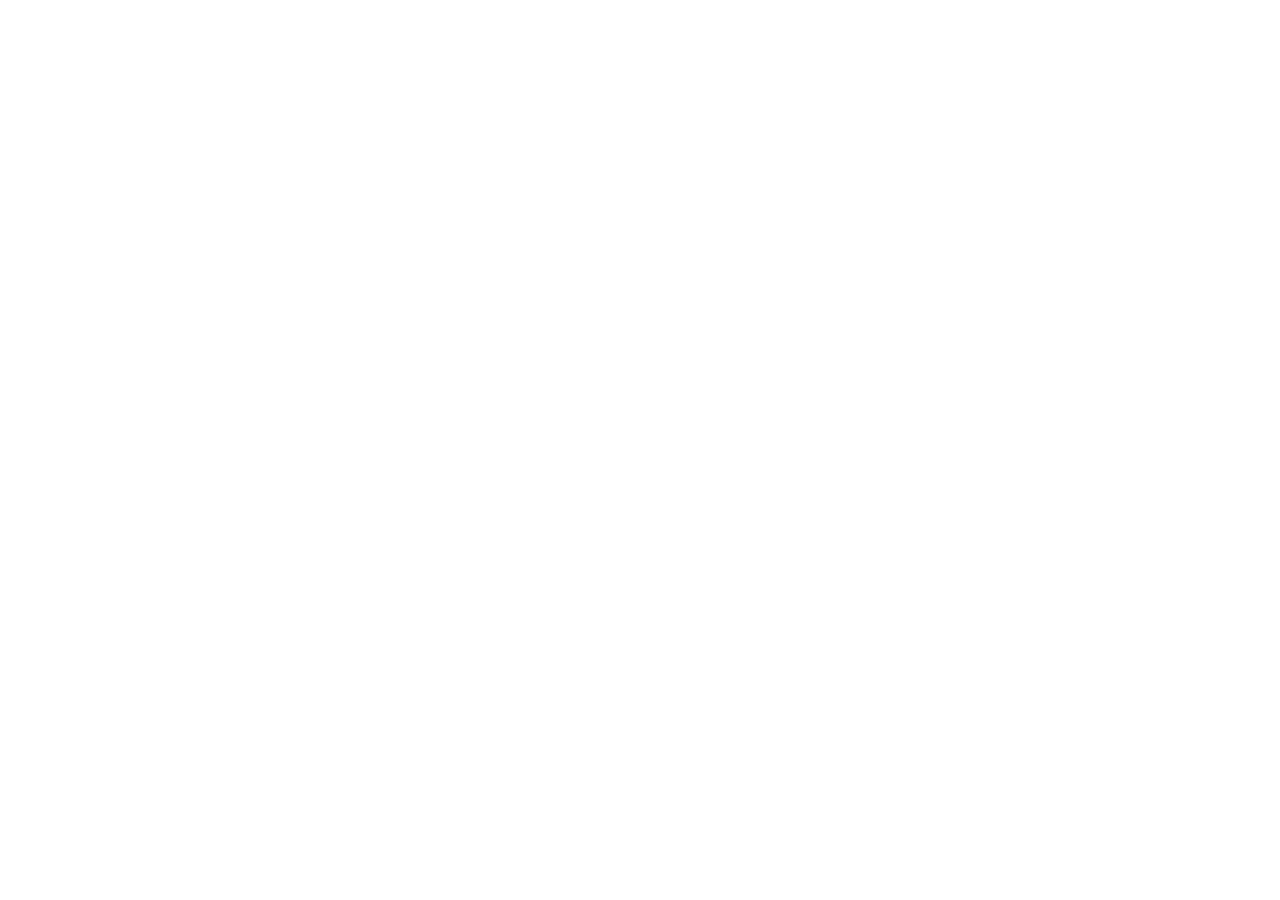
==== portfolio/index.html @ 8dc58816 "adiciona arquivos iniciais do portfólio: HTML, CSS, JS e imagens" ====
<!doctype html>
<html lang="pt-BR">
  <head>
    <meta charset="UTF-8" />
    <meta name="viewport" content="width=device-width, initial-scale=1.0" />
    <title>ArtPress</title>
    <link rel="stylesheet" href="css/style.css" />
  </head>
  <body>
    <script src="js/script.js"></script>
  </body>
</html>
---- portfolio/css/style.css ----
/* estilos do portfolio */
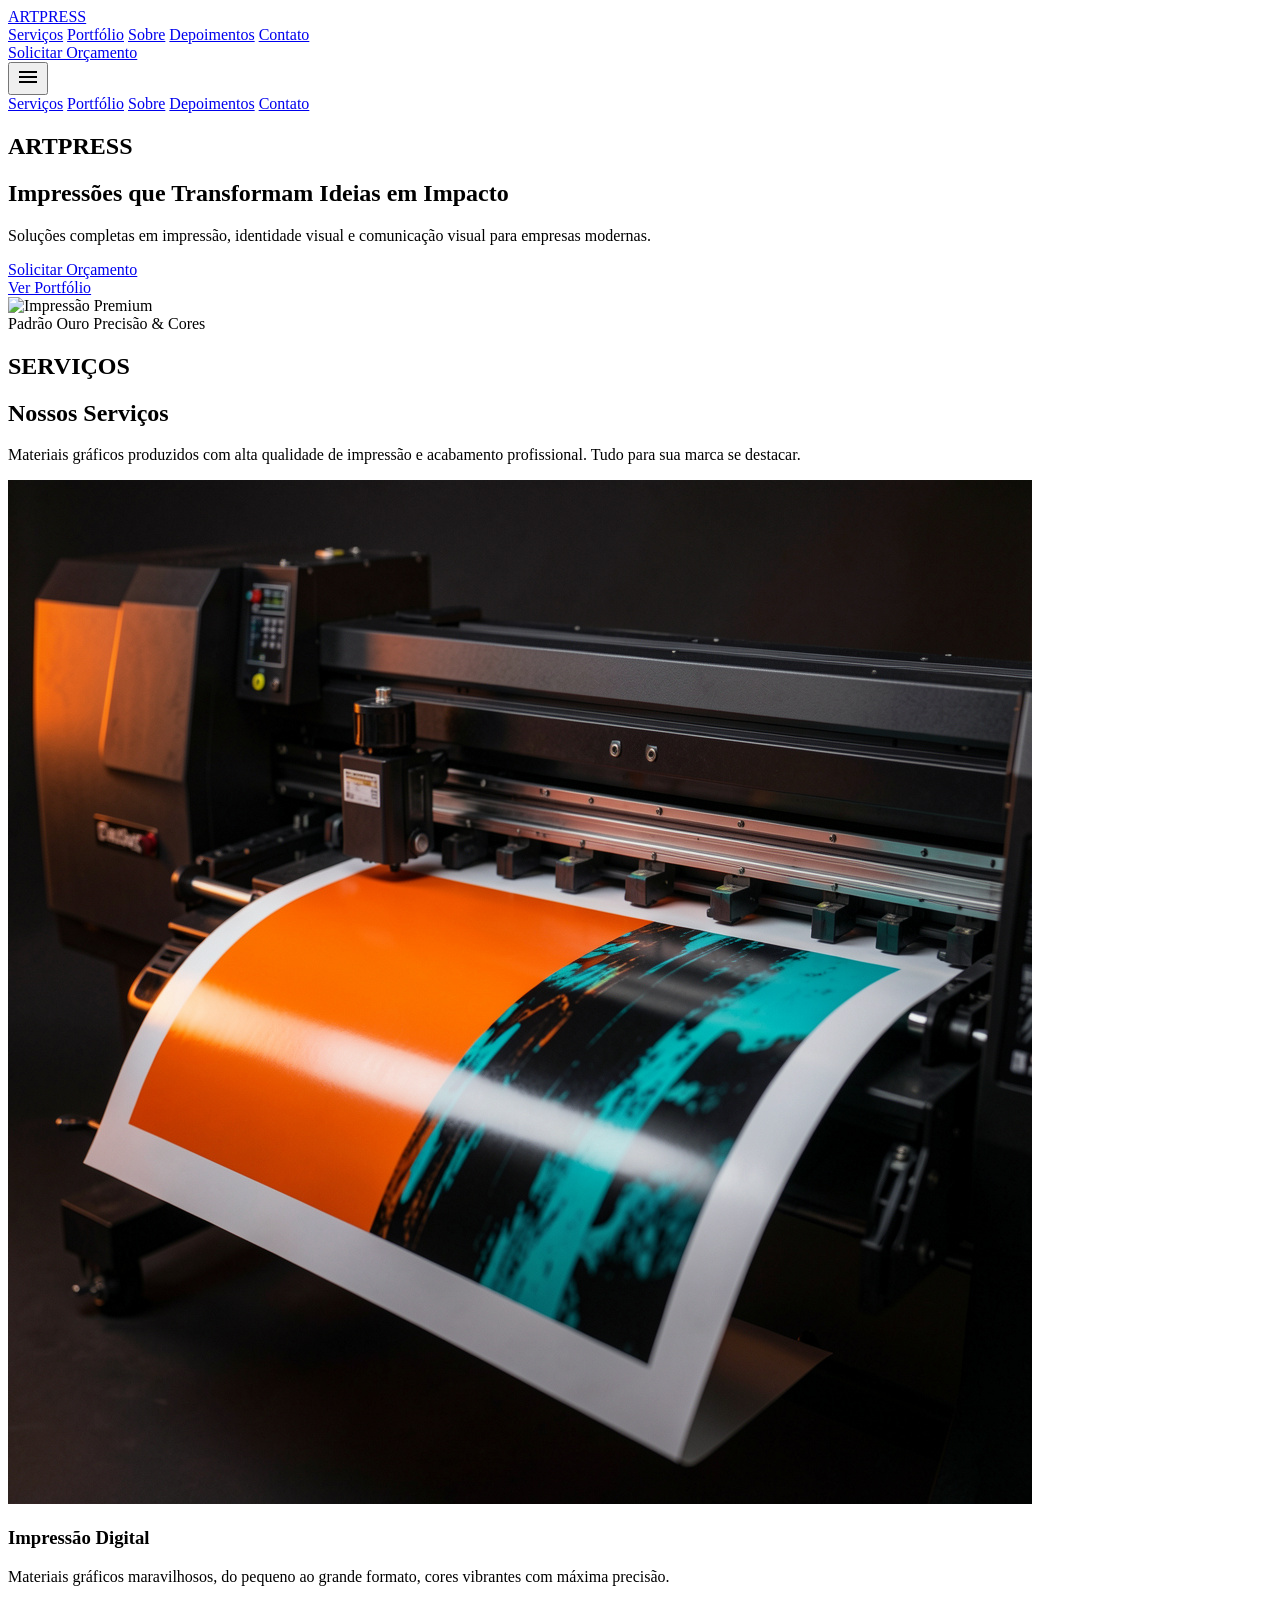
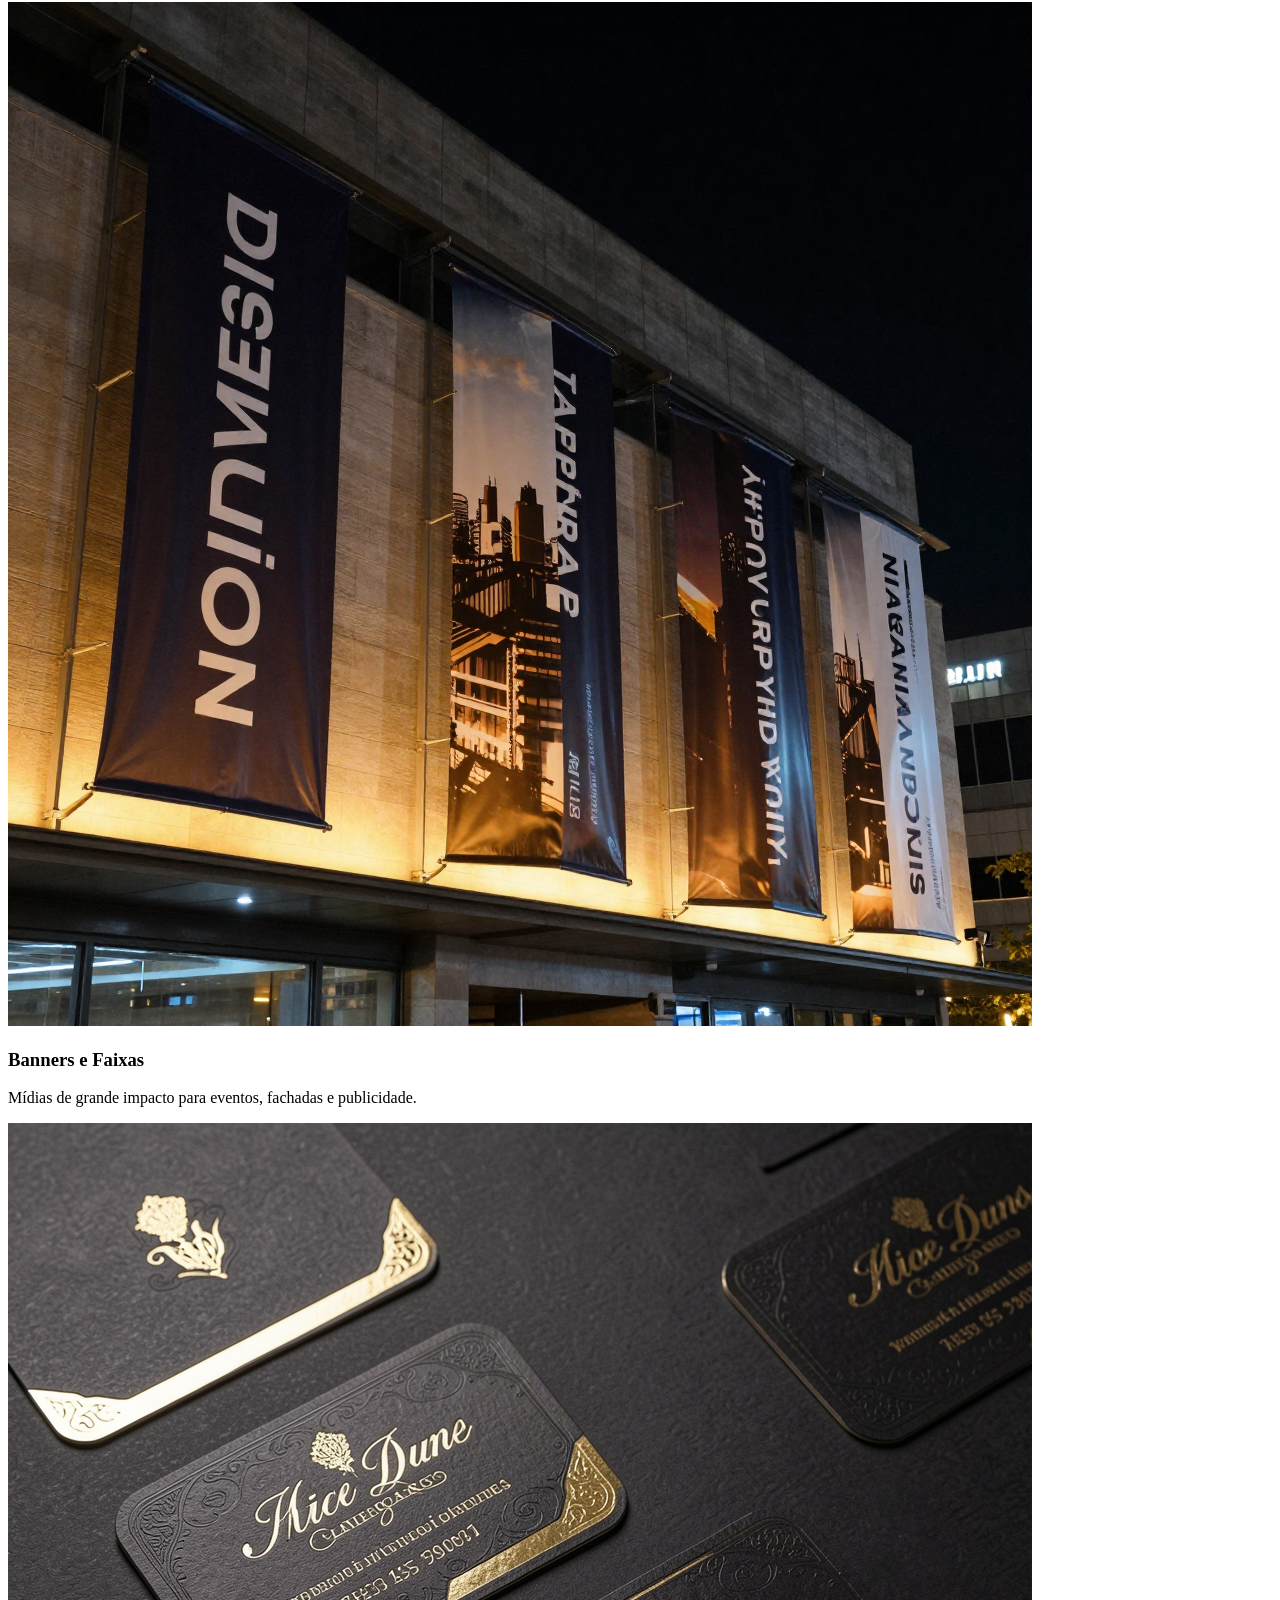
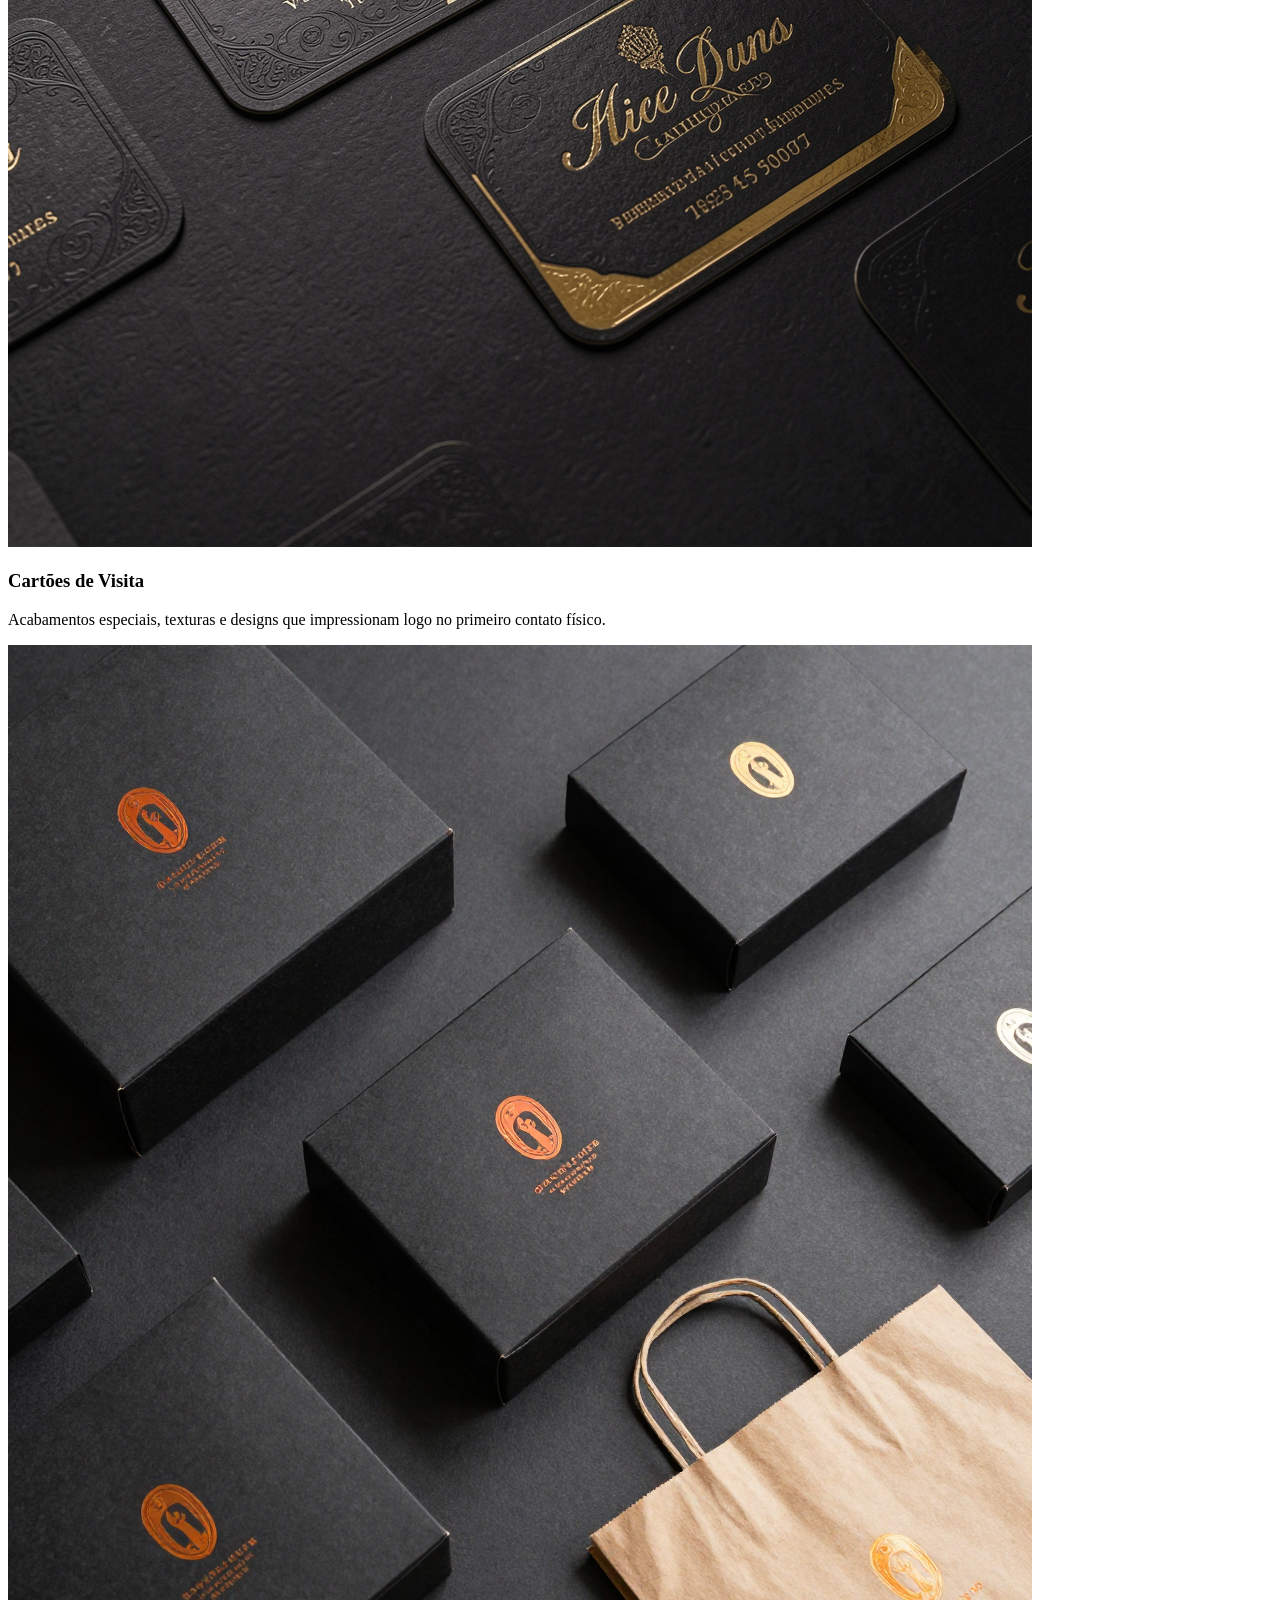
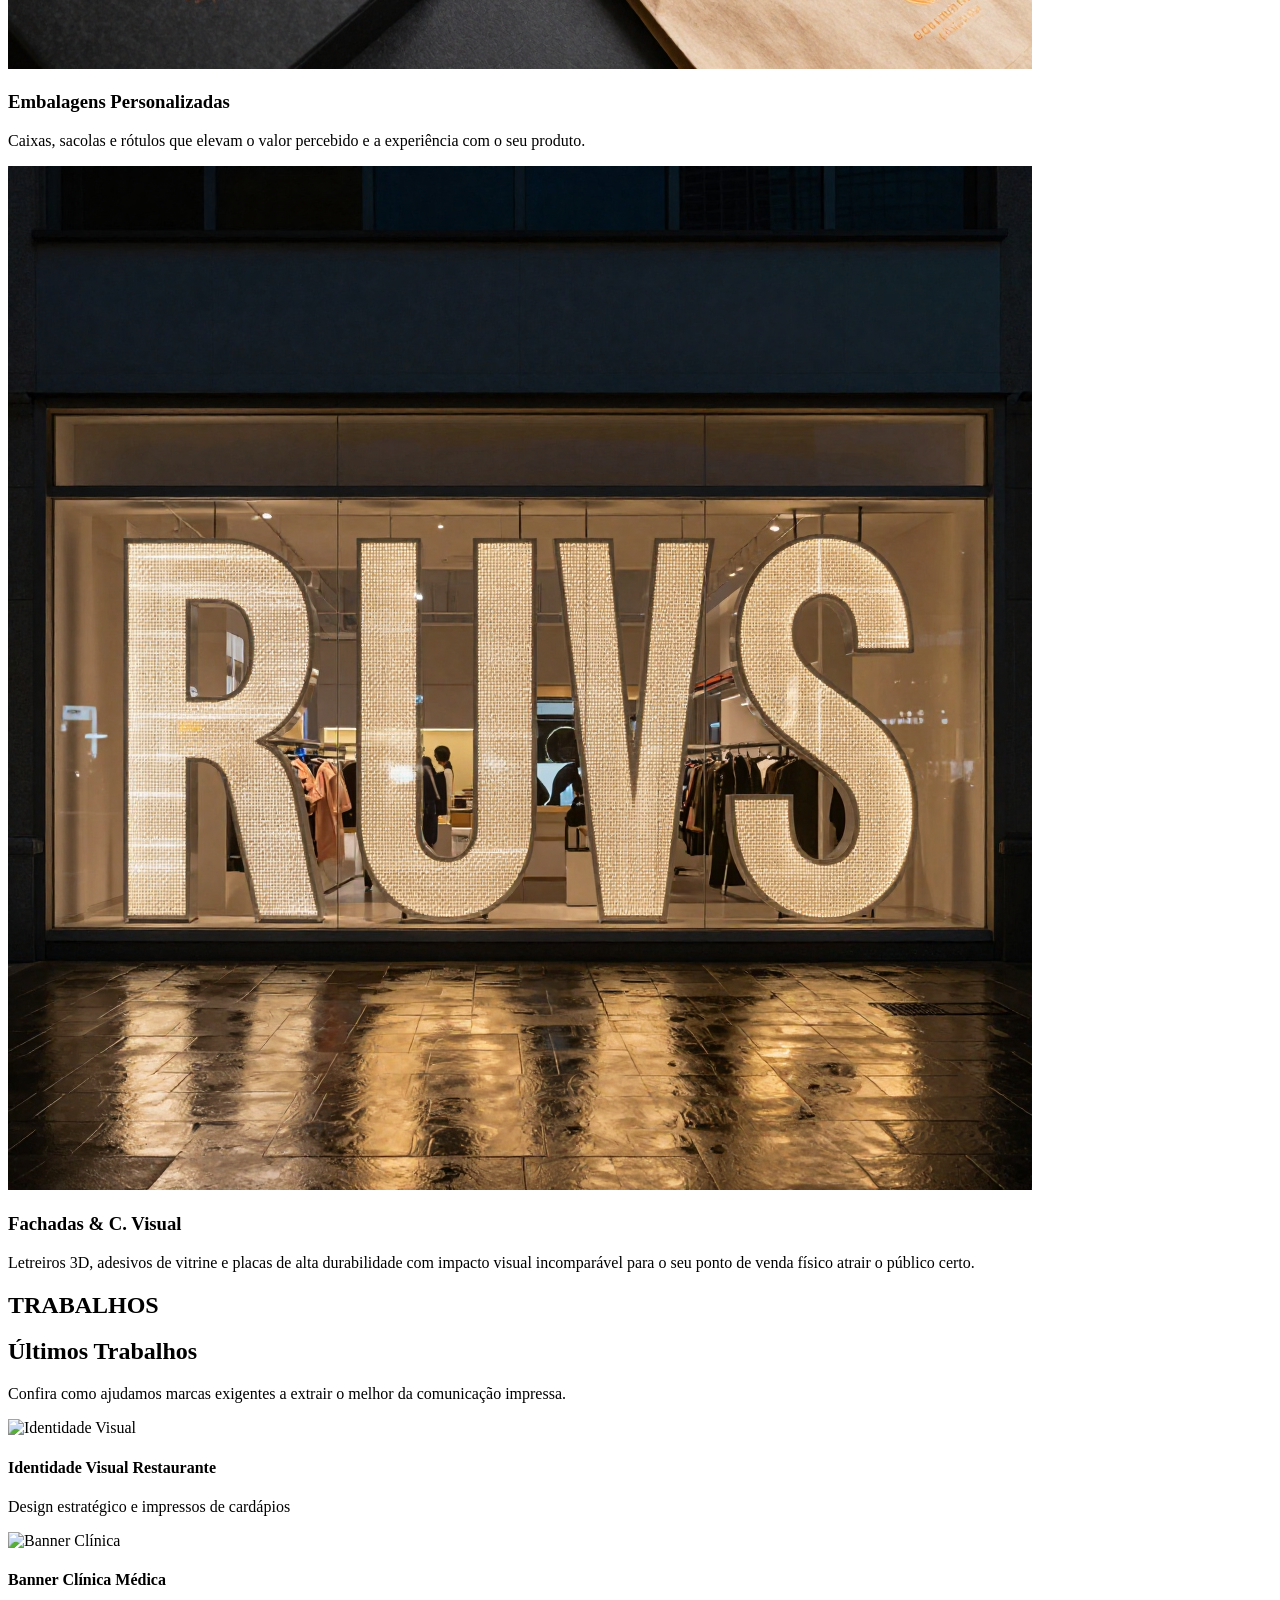
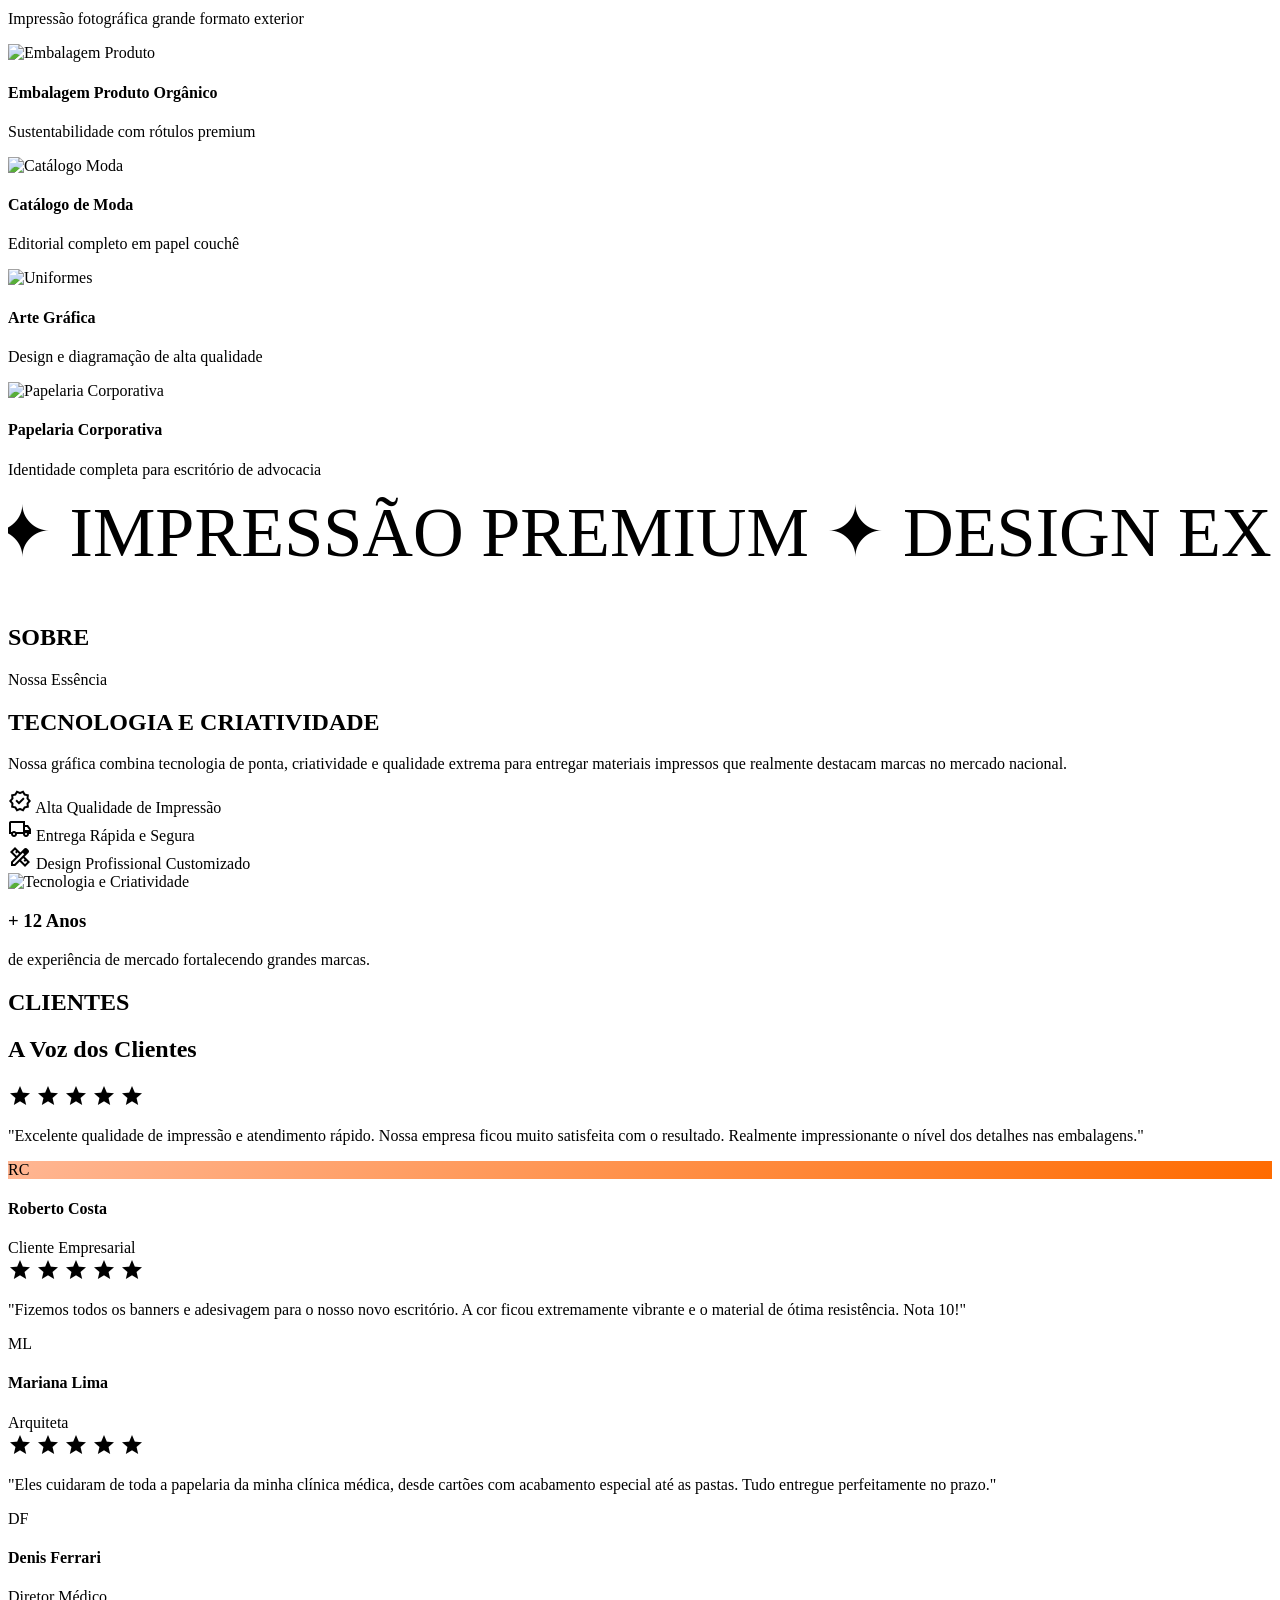
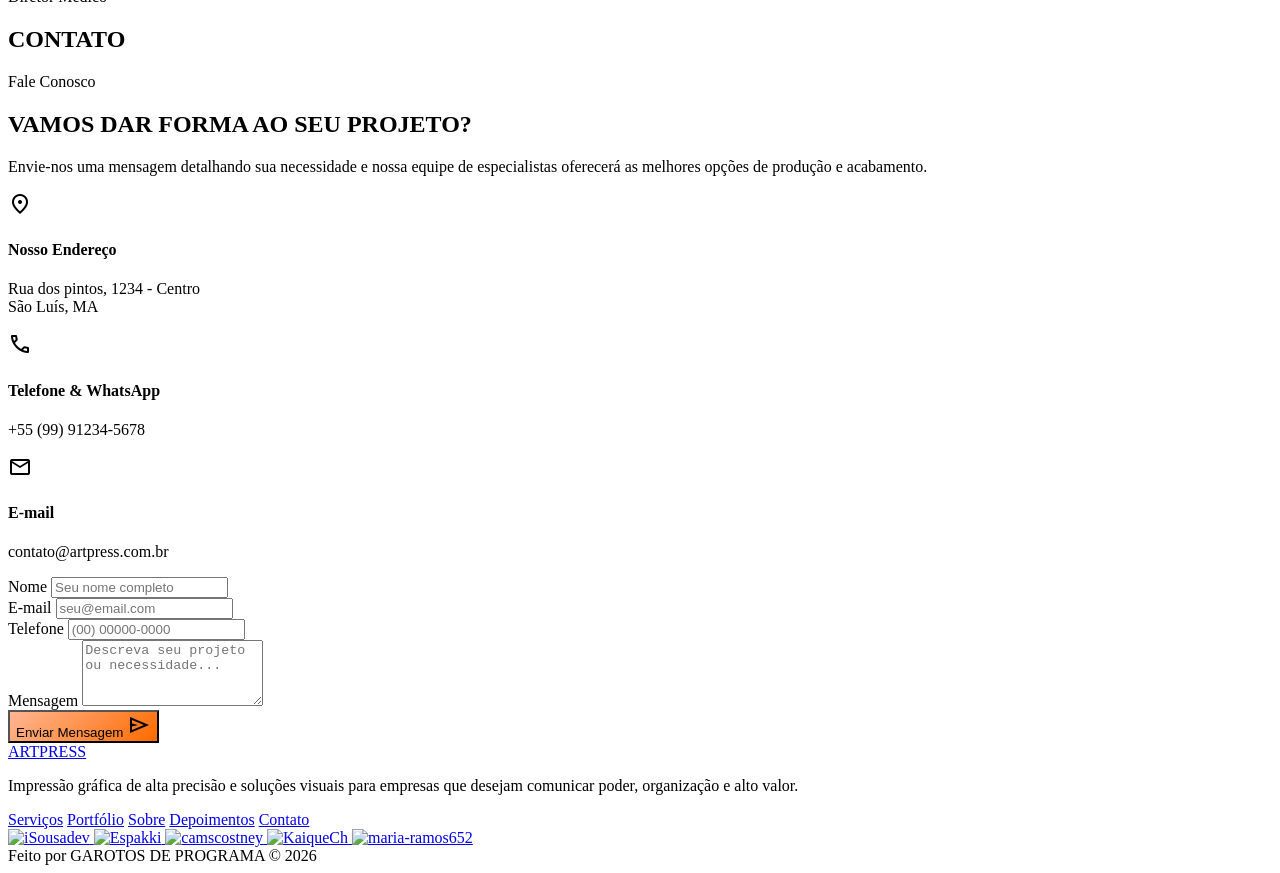
==== commit 2bfee52e: "feat: Add initial portfolio website, agent UI/UX skill, and model page templates, and update README." ====
--- a/portfolio/index.html
+++ b/portfolio/index.html
@@ -1,12 +1,611 @@
-<!doctype html>
-<html lang="pt-BR">
-  <head>
-    <meta charset="UTF-8" />
-    <meta name="viewport" content="width=device-width, initial-scale=1.0" />
-    <title>ArtPress</title>
+<!DOCTYPE html>
+<html class="dark scroll-smooth" lang="pt-br">
+<head>
+    <meta charset="utf-8"/>
+    <meta content="width=device-width, initial-scale=1.0" name="viewport"/>
+    <title>ArtPress – Impressões que Transformam Ideias em Impacto</title>
+    <link rel="icon" type="image/svg+xml" href="images/favicon.svg">    
+    <meta name="description" content="ArtPress – Soluções completas em impressão, identidade visual e comunicação para empresas modernas." />
+    
+    <!-- Tailwind via CDN with Plugins -->
+    <script src="https://cdn.tailwindcss.com?plugins=forms,container-queries"></script>
+    
+    <!-- Fonts -->
+    <link rel="preconnect" href="https://fonts.googleapis.com" />
+    <link rel="preconnect" href="https://fonts.gstatic.com" crossorigin />
+    <link href="https://fonts.googleapis.com/css2?family=Space+Grotesk:wght@300;400;500;600;700&amp;family=Manrope:wght@300;400;500;600;700;800&amp;display=swap" rel="stylesheet"/>
+    <link href="https://fonts.googleapis.com/css2?family=Material+Symbols+Outlined:wght,FILL@100..700,0..1&amp;display=swap" rel="stylesheet"/>
+    
+    <!-- Conf e Estilos -->
+    <script src="js/tailwind-config.js"></script>
     <link rel="stylesheet" href="css/style.css" />
-  </head>
-  <body>
+</head>
+<body class="bg-surface text-on-surface font-body selection:bg-primary-container selection:text-on-primary-container overflow-hidden">
+    
+    <!-- GSAP / MorphSVG Libraries -->
+    <script src="https://cdnjs.cloudflare.com/ajax/libs/gsap/3.12.2/gsap.min.js"></script>
+    <script src="https://cdnjs.cloudflare.com/ajax/libs/gsap/3.12.2/ScrollTrigger.min.js"></script>
+    <script src="https://s3-us-west-2.amazonaws.com/s.cdpn.io/16327/MorphSVGPlugin3.min.js"></script>
+
+    <!-- GSAP Preloader -->
+    <div id="preloader" class="fixed inset-0 z-[999999] bg-[#0e100f] flex items-center justify-center transition-opacity duration-[800ms]">
+        <div class="relative w-full h-full flex flex-col items-center justify-center gap-12">
+            <svg id="svg-stage" xmlns="http://www.w3.org/2000/svg" viewBox="0 0 100 100" fill="none" class="w-[30%] min-w-[150px] max-w-[200px] overflow-visible drop-shadow-[0_0_20px_rgba(255,107,0,0.4)]">
+                <defs>
+                    <linearGradient id="grad" x1="0" y1="0" x2="99" y2="99" gradientUnits="userSpaceOnUse">
+                        <stop offset="0.2" stop-color="rgb(255, 135, 9)" />
+                        <stop offset="0.7" stop-color="rgb(247, 189, 248)" />
+                    </linearGradient>
+                    <path id="speech" d="M20,1 85,1 85,66 51,98 51,66 20,66z"></path>
+                    <path id="lightning" d="M47.1,0.8 73.3,0.8 61.9,37.2 77.1,37.2 30.7,99.4 45.8,51.9 29,51.9z" />
+                    <path id="square" d="M50,1l49,49L50,99L1,50L50,1z" />
+                    <path id="grid" fill-rule="evenodd" clip-rule="evenodd" d="M2 4H34.1774V35.4113H64.8226V4H97V36.1774H65.5887V66.8226H97V99H64.8226V67.5887H34.1774V99H2V66.8226H33.4113V36.1774H2V4Z" fill="url(#paint0_radial_6460_9690)" />
+                    <path id="bulb" d="M51.5 19.5033C56.7965 19.5033 61.6464 21.0945 65.6667 23.895C72.1757 28.3504 76.4512 35.8609 76.4512 44.3898C76.4512 51.8366 72.2395 57.5013 68.4107 62.2749C65.1562 66.2848 62.1569 69.6581 62.0931 73.0315C62.0931 74.6864 60.6254 76.1503 58.9024 76.1503C54.1802 76.1503 49.3941 76.1503 44.6719 76.1503C42.8851 76.1503 41.4812 74.6864 41.4812 73.0315C41.1622 69.0217 36.8228 65.2028 32.8664 60.2382C29.548 56.0374 26.5488 51.0092 26.5488 44.3898C26.5488 37.0702 29.7395 30.4508 34.7808 25.9318C39.2477 21.9219 45.1186 19.5033 51.5 19.5033ZM87.4272 62.2113C88.5758 62.8478 89.0225 64.3753 88.3206 65.5846C87.6186 66.794 86.0871 67.1759 84.9384 66.5394C82.1306 64.8845 79.3228 63.2933 76.515 61.6385C77.4722 60.3018 78.3018 58.8379 79.0038 57.374C81.8116 58.9652 84.6194 60.5564 87.4272 62.2113ZM26.5488 61.6385C23.741 63.2933 20.9332 64.8845 18.1254 66.4757C16.9129 67.1759 15.3814 66.7303 14.7432 65.5846C14.0413 64.3753 14.4242 62.8478 15.6366 62.2113C18.4444 60.5564 21.1884 58.9652 23.9962 57.374C24.6982 58.8379 25.5916 60.3018 26.5488 61.6385ZM21.1884 46.8721C17.9339 46.8721 14.7432 46.8721 11.4887 46.8721C10.1486 46.8721 9 45.7264 9 44.3898C9 43.0531 10.1486 41.9075 11.4887 41.9075C14.7432 41.9075 17.9339 41.9075 21.1884 41.9075C21.1246 42.7349 21.1246 43.5623 21.1246 44.3898C21.1246 45.2172 21.1246 46.0446 21.1884 46.8721ZM23.9962 31.4055C21.1884 29.8143 18.4444 28.2231 15.6366 26.6319C14.4242 25.9318 14.0413 24.4042 14.7432 23.1949C15.3814 21.9856 16.9129 21.6037 18.1254 22.3038C20.9332 23.895 23.741 25.4862 26.5488 27.1411C25.5916 28.4777 24.6982 29.9416 23.9962 31.4055ZM34.2065 19.4396C32.6111 16.6391 30.952 13.8386 29.3566 11.0381C28.6547 9.89239 29.1013 8.36483 30.25 7.6647C31.4625 6.96457 32.994 7.41011 33.6959 8.61942C35.2913 11.3563 36.8866 14.1568 38.5458 16.9574C37.0143 17.6575 35.5466 18.4849 34.2065 19.4396ZM49.0113 14.1568C49.0113 10.9108 49.0113 7.6647 49.0113 4.48228C49.0113 3.14567 50.1599 2 51.5638 2C52.9039 2 53.9887 3.14567 53.9887 4.48228C53.9887 7.6647 53.9887 10.9108 53.9887 14.1568C53.223 14.0932 52.3934 14.0295 51.5638 14.0295C50.6704 14.0295 49.8408 14.0932 49.0113 14.1568ZM64.518 16.9574C64.9647 16.1936 65.4114 15.4934 65.7943 14.7297C66.3048 13.9022 66.8153 13.0748 67.262 12.1837C67.964 10.9744 68.6659 9.76509 69.3679 8.55577C70.0698 7.4101 71.5375 6.96457 72.75 7.6647C73.9625 8.36483 74.3454 9.89239 73.7072 11.0381C72.9414 12.311 72.2395 13.584 71.4737 14.857C71.027 15.6207 70.5803 16.3845 70.1336 17.1483C69.6869 17.9121 69.2402 18.6759 68.8574 19.4396C68.0916 18.9304 67.262 18.4213 66.4962 17.9757C65.8581 17.5938 65.1562 17.2756 64.518 16.9574ZM76.515 27.1411C77.1532 26.7592 77.8551 26.3773 78.4932 25.9954C79.259 25.5499 79.961 25.168 80.7267 24.7224C82.1306 23.895 83.5345 23.1312 84.9384 22.3038C86.0871 21.6037 87.6186 21.9856 88.3206 23.1949C89.0225 24.4042 88.5758 25.9318 87.4272 26.6319C86.0233 27.3957 84.6832 28.2231 83.2793 28.9869C82.5135 29.4324 81.7478 29.878 80.9182 30.3235C80.28 30.7054 79.6419 31.0873 79.0038 31.4692C78.6847 30.7054 77.0255 27.8412 76.515 27.1411ZM81.8116 41.9075C85.0661 41.9075 88.3206 41.9075 91.5113 41.9075C92.9152 41.9075 94 42.9895 94 44.3898C94 45.7264 92.9152 46.8721 91.5113 46.8721C88.3206 46.8721 85.0661 46.8721 81.8116 46.8721C81.8754 46.0446 81.9392 45.2172 81.9392 44.3898C81.9392 43.5623 81.8754 42.7349 81.8116 41.9075ZM51.7553 99C54.6269 99 57.1156 96.9633 58.9024 93.7172C54.1802 93.7172 49.3941 93.7172 44.6719 93.7172C46.3949 96.9633 48.9475 99 51.7553 99ZM44.6719 85.7612C49.3941 85.7612 54.1802 85.7612 58.9024 85.7612C60.6892 85.7612 62.0931 87.1614 62.0931 88.8799C62.0931 90.6621 60.6892 91.9987 58.9024 91.9987C54.1802 91.9987 49.3941 91.9987 44.6719 91.9987C42.8851 91.9987 41.4812 90.6621 41.4812 88.8799C41.4812 87.1614 42.8851 85.7612 44.6719 85.7612ZM44.6719 77.8051C49.3941 77.8051 54.1802 77.8051 58.9024 77.8051C60.6892 77.8051 62.0931 79.2054 62.0931 80.9239C62.0931 82.6424 60.6892 84.0426 58.9024 84.0426C54.1802 84.0426 49.3941 84.0426 44.6719 84.0426C42.8851 84.0426 41.4812 82.6424 41.4812 80.9239C41.4812 79.2054 42.8851 77.8051 44.6719 77.8051Z" fill="black" />
+                    <path id="rocket" d="M53.2635 68.6401C59.776 64.496 66.1405 59.7599 71.3949 54.5058C89.3043 36.5975 91.3025 20.8353 89.4523 15.2112C92.1166 12.5471 94.7808 9.8831 97.445 7.21906C98.185 6.47904 98.185 5.29502 97.445 4.55501C96.7049 3.815 95.5208 3.815 94.7807 4.55501C92.1165 7.21905 89.4523 9.8831 86.7881 12.5471C81.1637 10.6971 65.4005 12.6951 47.4911 30.6034C42.2366 35.8575 37.5003 42.2216 33.356 48.7337C27.3615 47.2537 16.9267 47.2537 9.6741 55.3198C1.38545 64.422 6.26983 73.0801 8.11997 71.3041C9.60009 69.7501 12.1163 60.6479 23.0691 67.678C21.293 71.3781 21.367 73.6721 22.5511 74.7821C24.1052 76.3362 25.6593 77.8902 27.2135 79.4442C28.3976 80.6282 30.6177 80.7762 34.392 78.9262C41.3486 89.8784 32.2459 92.3944 30.7657 93.9484C28.9156 95.7245 37.5743 100.609 46.677 92.3204C54.7436 85.0683 54.7436 74.6341 53.2635 68.6401ZM64.5864 37.4115C61.9222 34.7475 61.9222 30.3074 64.5864 27.6434C67.3246 24.9053 71.6909 24.9053 74.3552 27.6434C77.0934 30.3814 77.0934 34.6735 74.3552 37.4115C71.6909 40.0756 67.3246 40.0756 64.5864 37.4115ZM20.1089 77.0762C20.1089 77.0762 12.7083 78.4082 9.97012 92.0244C23.5872 89.3604 24.9193 81.8863 24.9193 81.8863C23.3652 80.2582 21.737 78.7042 20.1089 77.0762Z" fill="black" />
+                    <path id="thumb" d="M94 44.0172C94 38.5158 89.5107 34.0458 83.9853 34.0458C83.9853 34.0458 83.2256 34.0458 82.0514 34.0458C76.5261 34.0458 60.917 33.6332 60.986 29.3009C60.986 27.9943 61.0551 26.5501 61.1932 24.9685C61.4004 23.1117 61.7458 21.255 61.8839 19.6733C62.8508 8.25788 58.845 2 55.3916 2C54.5628 2 48.2777 2.41261 48.6921 5.78223C48.8303 7.3639 49.5209 15.341 47.4489 22.149C44.1337 28.2006 33.9809 39.2722 27.834 44.2923C27.6958 43.8109 27.4886 43.2607 27.3505 42.7794C26.9361 41.3352 26.5217 39.8911 26.1073 38.447C24.5878 38.8596 23.1374 39.2722 21.687 39.7536C15.8854 41.404 10.1528 43.1232 4.35121 44.8424C2.90081 45.255 1.4504 45.6676 0 46.0802C0.414401 47.5931 0.828805 49.0372 1.24321 50.4814C5.52535 64.8539 9.73843 79.2263 14.0206 93.6676C14.435 95.1117 14.9184 96.5559 15.3328 98C16.7832 97.5874 18.2336 97.1748 19.7531 96.7622C25.4857 95.043 31.2873 93.3238 37.0198 91.6733C38.5393 91.192 39.9897 90.7794 41.4401 90.3668C41.0257 88.9226 40.6113 87.4097 40.1278 85.9656C39.1609 82.6648 38.194 79.3639 37.227 76.063C38.8156 75.6504 41.3711 75.3066 45.2388 75.3066C47.1036 75.3066 49.2447 75.3754 51.662 75.5817C58.9831 76.2693 65.8898 76.7507 69.7575 77.2321C70.6554 77.3696 71.6914 77.4384 72.7274 77.4384C76.1808 77.4384 79.9794 76.6132 81.0154 73.7249C81.3608 72.8997 81.4989 72.1433 81.637 71.3868C84.745 70.2178 87.1624 67.3983 87.3005 63.8911C87.3696 63.2034 87.3005 62.5845 87.2315 61.9656C89.5797 60.5903 91.2373 58.1146 91.3755 55.2264C91.4445 53.851 91.1683 52.5444 90.6848 51.3754C92.6877 49.5186 94 46.9742 94 44.0172ZM18.4409 92.361C14.1587 77.9885 9.94563 63.5473 5.66348 49.1748C11.4651 47.5244 17.1977 45.8052 22.9993 44.086C27.2123 58.4584 31.4945 72.8997 35.7766 87.2722C29.975 88.9226 24.1734 90.6418 18.4409 92.361Z" fill="black" />
+                </defs>
+                <path id="morph" fill="url(#grad)" d="M74.6 50.2h-.2v-.4h.2a24.4 24.4 0 1 0-24.4-24.4v.2h-.4v-.2a24.4 24.4 0 1 0-24.4 24.4h.2v.4h-.2a24.4 24.4 0 1 0 24.4 24.4v-.2h.4v.2a24.4 24.4 0 1 0 24.4-24.4z" />
+            </svg>
+            <div id="preloader-text" class="opacity-0 translate-y-4 font-headline uppercase font-black text-2xl tracking-[0.4em] drop-shadow-md">
+                <span class="text-white">ART</span><span class="bg-clip-text text-transparent bg-gradient-to-r from-[#FF6B00] to-[#FFB693] drop-shadow-[0_0_12px_rgba(255,107,0,0.5)]">PRESS</span>
+            </div>
+        </div>
+    </div>
+
+    <!-- TopNavBar -->
+    <nav class="fixed top-4 md:top-8 left-1/2 -translate-x-1/2 w-[95%] max-w-6xl z-50 pointer-events-none">
+        
+        <!-- Floating Glass Pill -->
+        <div class="pointer-events-auto bg-[#1a1a1a]/70 backdrop-blur-xl border border-white/10 rounded-full shadow-[0_16px_40px_rgba(0,0,0,0.5)] px-6 py-3 md:px-8 md:py-4 flex justify-between items-center transition-all duration-300">
+            <a href="#hero" class="text-2xl md:text-3xl font-black tracking-tighter font-headline uppercase group flex items-center">
+                <span class="text-white drop-shadow-md group-hover:text-gray-200 transition-colors">ART</span><span class="bg-clip-text text-transparent bg-gradient-to-r from-[#FF6B00] to-[#FFB693] drop-shadow-[0_0_12px_rgba(255,107,0,0.5)] group-hover:drop-shadow-[0_0_20px_rgba(255,107,0,0.8)] transition-all">PRESS</span>
+            </a>
+            
+            <div class="hidden md:flex items-center gap-10 font-headline uppercase tracking-tighter text-sm">
+                <a class="text-[#E2BFB0] hover:text-[#FFB693] transition-colors" href="#services">Serviços</a>
+                <a class="text-[#E2BFB0] hover:text-[#FFB693] transition-colors" href="#portfolio">Portfólio</a>
+                <a class="text-[#E2BFB0] hover:text-[#FFB693] transition-colors" href="#about">Sobre</a>
+                <a class="text-[#E2BFB0] hover:text-[#FFB693] transition-colors" href="#testimonials">Depoimentos</a>
+                <a class="text-[#E2BFB0] hover:text-[#FFB693] transition-colors" href="#contact">Contato</a>
+            </div>
+            
+            <div class="flex items-center gap-4">
+                <a href="#contact" class="hidden sm:inline-flex relative items-center justify-center px-6 py-2.5 rounded-full font-headline font-bold uppercase tracking-widest text-[#131313] bg-gradient-to-r from-[#FF6B00] to-[#FFB693] shadow-[0_0_15px_rgba(255,107,0,0.3)] hover:shadow-[0_0_25px_rgba(255,107,0,0.6)] hover:scale-105 active:scale-95 transition-all duration-300 overflow-hidden group">
+                    <span class="relative z-10 text-xs text-[#131313] font-black">Solicitar Orçamento</span>
+                    <div class="absolute inset-0 bg-gradient-to-r from-transparent via-white/40 to-transparent -translate-x-full group-hover:translate-x-full transition-transform duration-[800ms] shadow-sm"></div>
+                </a>
+                <button id="mobile-menu-btn" class="md:hidden text-primary p-2 bg-white/5 rounded-full border border-white/10 hover:bg-white/10 transition-colors" aria-label="Menu">
+                    <span class="material-symbols-outlined block">menu</span>
+                </button>
+            </div>
+        </div>
+        
+        <!-- Mobile Menu (Floating Bubble) -->
+        <div id="mobile-menu" class="hidden md:hidden pointer-events-auto mt-4 px-4 mx-auto max-w-sm bg-[#1a1a1a]/95 backdrop-blur-3xl border border-white/10 rounded-3xl p-6 flex flex-col gap-5 font-headline uppercase tracking-tight shadow-2xl origin-top text-center">
+            <a class="text-[#E2BFB0] hover:text-[#FFB693] border-b border-white/5 pb-3 block w-full" href="#services">Serviços</a>
+            <a class="text-[#E2BFB0] hover:text-[#FFB693] border-b border-white/5 pb-3 block w-full" href="#portfolio">Portfólio</a>
+            <a class="text-[#E2BFB0] hover:text-[#FFB693] border-b border-white/5 pb-3 block w-full" href="#about">Sobre</a>
+            <a class="text-[#E2BFB0] hover:text-[#FFB693] border-b border-white/5 pb-3 block w-full" href="#testimonials">Depoimentos</a>
+            <a class="text-[#FFB693] font-bold block w-full pt-1" href="#contact">Contato</a>
+        </div>
+        
+    </nav>
+
+    <main>
+        <!-- Hero Section -->
+        <section id="hero" class="relative min-h-screen flex items-center pt-24 overflow-hidden bg-surface">
+            <!-- Hero Branding: Massive Solid Centered -->
+            <div class="absolute inset-0 flex items-center justify-center overflow-hidden pointer-events-none select-none z-0 skew-y-[-6deg]">
+                <h2 class="font-headline font-black text-[35vw] leading-none uppercase tracking-tighter text-white opacity-[0.15] whitespace-nowrap">
+                    ARTPRESS
+                </h2>
+            </div>
+            
+            <div class="container mx-auto px-8 relative z-10 grid md:grid-cols-12 gap-12 items-center max-w-7xl">
+                <div class="md:col-span-8 lg:col-span-7">
+                    <!-- <div class="inline-flex items-center gap-3 px-3 py-1 bg-surface-container-high rounded-md mb-8 border border-outline-variant/20">
+                        <span class="w-2 h-2 rounded-full bg-secondary-container shadow-[0_0_8px_#FDD400]"></span>
+                        <span class="text-xs font-label uppercase tracking-widest text-on-surface-variant">Gráfica & Identidade Visual</span>
+                    </div> -->
+                    
+                    <h1 class="font-headline text-4xl md:text-5xl lg:text-6xl font-bold tracking-tight text-on-surface leading-tight mb-6 max-w-4xl">
+                        Impressões que <span class="text-primary-container">Transformam</span> Ideias em Impacto
+                    </h1>
+                    
+                    <p class="font-body text-xl md:text-2xl text-on-surface-variant max-w-2xl mb-12 leading-relaxed">
+                        Soluções completas em impressão, identidade visual e comunicação visual para empresas modernas.
+                    </p>
+                    
+                    <div class="flex flex-col sm:flex-row gap-6">
+                        <a href="#contact" class="relative inline-flex items-center justify-center gap-3 px-10 py-5 rounded-xl font-headline font-black uppercase tracking-widest text-[#131313] bg-gradient-to-r from-[#FF6B00] via-[#FF8C33] to-[#FFB693] shadow-[0_0_30px_rgba(255,107,0,0.4)] hover:shadow-[0_0_60px_rgba(255,107,0,0.7)] transition-all duration-300 hover:-translate-y-1 hover:scale-105 active:scale-95 overflow-hidden group">
+                            <span class="relative z-10">Solicitar Orçamento</span>
+                            <!-- Shine sweep effect -->
+                            <div class="absolute inset-0 bg-gradient-to-r from-transparent via-white/50 to-transparent -translate-x-full group-hover:translate-x-full transition-transform duration-1000 ease-in-out"></div>
+                        </a>
+                        <a href="#portfolio" class="inline-block text-center px-10 py-5 rounded-md font-headline font-bold uppercase tracking-widest text-secondary border border-secondary/20 hover:bg-secondary/5 transition-colors">
+                            Ver Portfólio
+                        </a>
+                    </div>
+                </div>
+                
+                <div class="md:col-span-4 lg:col-span-5 relative">
+                    <div class="aspect-[4/5] bg-surface-container rounded-lg overflow-hidden relative shadow-2xl group">
+                        <img src="images/foto 7.png" alt="Impressão Premium" class="w-full h-full object-cover group-hover:scale-105 transition-transform duration-700" loading="eager">
+                        <div class="absolute inset-0 bg-gradient-to-t from-surface via-transparent to-transparent"></div>
+                        <div class="absolute bottom-6 left-6 right-6 p-6 bg-surface/80 glass-nav rounded-md">
+                            <div class="flex items-center justify-between mb-4">
+                                <span class="text-primary-container font-headline text-sm font-bold tracking-widest uppercase">Padrão Ouro</span>
+                                <span class="text-on-surface-variant text-xs">Precisão & Cores</span>
+                            </div>
+                            <div class="h-3 w-full bg-surface-container-highest rounded-full overflow-hidden">
+                                <div class="h-full ink-gradient w-full shadow-[0_0_15px_rgba(255,107,0,0.5)]"></div>
+                            </div>
+                        </div>
+                    </div>
+                </div>
+            </div>
+        </section>
+
+        <!-- Services Section -->
+        <section id="services" class="relative py-24 bg-surface-container-low overflow-hidden">
+            <!-- Services Branding: Bottom-Right Outline Orange -->
+            <div class="absolute inset-x-0 bottom-0 flex justify-end overflow-hidden pointer-events-none select-none z-0 skew-y-[6deg]">
+                <h2 class="font-headline font-black text-[25vw] leading-none uppercase tracking-tighter text-transparent [-webkit-text-stroke:2px_rgba(255,107,0,0.15)] drop-shadow-[0_0_40px_rgba(255,107,0,0.1)] whitespace-nowrap">
+                    SERVIÇOS
+                </h2>
+            </div>
+            
+            <div class="container mx-auto px-8 max-w-7xl relative z-10">
+                <div class="mb-16 flex flex-col items-center text-center">
+                    <div>
+                        <h2 class="font-headline text-4xl md:text-5xl font-bold tracking-tighter text-on-surface mb-4">Nossos <span class="text-primary-container">Serviços</span></h2>
+                        <div class="h-1 w-24 ink-gradient mx-auto mb-4"></div>
+                    </div>
+                    <p class="text-on-surface-variant max-w-2xl font-body">
+                        Materiais gráficos produzidos com alta qualidade de impressão e acabamento profissional. Tudo para sua marca se destacar.
+                    </p>
+                </div>
+                
+                <div class="grid grid-cols-1 md:grid-cols-12 gap-6">
+                    <!-- S1: Impressão Digital -->
+                    <div class="md:col-span-8 relative rounded-xl overflow-hidden min-h-[320px] border border-outline-variant/20 hover:border-primary-container/50 transition-colors group shadow-2xl">
+                        <div class="absolute inset-0 z-0">
+                            <img src="img/Impressão Digital.png" alt="Impressão Digital" class="w-full h-full object-cover group-hover:scale-110 transition-transform duration-700">
+                            <div class="absolute inset-0 bg-gradient-to-t from-[#131313] via-[#131313]/70 to-[#131313]/20"></div>
+                        </div>
+                        <div class="relative z-10 p-8 h-full flex flex-col items-center justify-center text-center">
+                            <h3 class="font-headline text-3xl font-bold mb-3 text-white">Impressão Digital</h3>
+                            <p class="text-white/80 max-w-md font-body px-4">Materiais gráficos maravilhosos, do pequeno ao grande formato, cores vibrantes com máxima precisão.</p>
+                        </div>
+                    </div>
+
+                    <!-- S2: Banners e Faixas -->
+                    <div class="md:col-span-4 relative rounded-xl overflow-hidden min-h-[320px] border border-outline-variant/20 hover:border-secondary-container/50 transition-colors group shadow-2xl">
+                        <div class="absolute inset-0 z-0">
+                            <img src="img/Banners e Faixas.png" alt="Banners e Faixas" class="w-full h-full object-cover group-hover:scale-110 transition-transform duration-700">
+                            <div class="absolute inset-0 bg-gradient-to-t from-[#131313] via-[#131313]/70 to-[#131313]/20"></div>
+                        </div>
+                        <div class="relative z-10 p-8 h-full flex flex-col items-center justify-center text-center">
+                            <h3 class="font-headline text-2xl font-bold mb-3 text-white">Banners e Faixas</h3>
+                            <p class="text-white/80 font-body px-4">Mídias de grande impacto para eventos, fachadas e publicidade.</p>
+                        </div>
+                    </div>
+
+                    <!-- S3: Cartões de Visita -->
+                    <div class="md:col-span-6 relative rounded-xl overflow-hidden min-h-[320px] border border-outline-variant/20 hover:border-tertiary/50 transition-colors group shadow-2xl">
+                        <div class="absolute inset-0 z-0">
+                            <img src="img/Cartões de Visita.png" alt="Cartões de Visita" class="w-full h-full object-cover group-hover:scale-110 transition-transform duration-700">
+                            <div class="absolute inset-0 bg-gradient-to-t from-[#131313] via-[#131313]/70 to-[#131313]/20"></div>
+                        </div>
+                        <div class="relative z-10 p-8 h-full flex flex-col items-center justify-center text-center">
+                            <div class="mt-8">
+                                <h3 class="font-headline text-2xl font-bold mb-3 text-white">Cartões de Visita</h3>
+                                <p class="text-white/80 font-body px-4">Acabamentos especiais, texturas e designs que impressionam logo no primeiro contato físico.</p>
+                            </div>
+                        </div>
+                    </div>
+
+                    <!-- S4: Embalagens Personalizadas -->
+                    <div class="md:col-span-6 relative rounded-xl overflow-hidden min-h-[320px] border border-outline-variant/20 hover:border-primary-container/50 transition-colors group shadow-2xl">
+                        <div class="absolute inset-0 z-0">
+                            <img src="img/Embalagens Personalizadas.png" alt="Embalagens Personalizadas" class="w-full h-full object-cover group-hover:scale-110 transition-transform duration-700">
+                            <div class="absolute inset-0 bg-gradient-to-t from-[#131313] via-[#131313]/70 to-[#131313]/20"></div>
+                        </div>
+                        <div class="relative z-10 p-8 h-full flex flex-col items-center justify-center text-center">
+                            <div class="mt-8">
+                                <h3 class="font-headline text-2xl font-bold mb-3 text-white">Embalagens Personalizadas</h3>
+                                <p class="text-white/80 font-body px-4">Caixas, sacolas e rótulos que elevam o valor percebido e a experiência com o seu produto.</p>
+                            </div>
+                        </div>
+                    </div>
+
+                    <!-- S5: Fachadas e C. Visual (formerly S7, now spans 12 cols) -->
+                    <div class="md:col-span-12 relative rounded-xl overflow-hidden min-h-[380px] border border-outline-variant/20 hover:border-primary/50 transition-colors group shadow-2xl">
+                        <div class="absolute inset-0 z-0">
+                            <img src="img/Fachadas & C. Visual.png" alt="Fachadas & C. Visual" class="w-full h-full object-cover group-hover:scale-110 transition-transform duration-700">
+                            <div class="absolute inset-0 bg-gradient-to-r from-[#131313] via-[#131313]/80 to-transparent"></div>
+                            <div class="absolute inset-0 bg-gradient-to-t from-[#131313] via-[#131313]/30 to-transparent md:hidden"></div>
+                        </div>
+                        <div class="relative z-10 p-8 md:p-12 h-full flex flex-col justify-between md:w-2/3">
+                            <div class="flex justify-end items-start w-full">
+                                <span class="font-headline text-6xl font-black text-white/10 group-hover:text-primary/20 transition-colors absolute right-8 top-8 hidden md:block"></span>
+                            </div>
+                            <div class="mt-8">
+                                <h3 class="font-headline text-4xl font-bold mb-4 text-white">Fachadas & C. Visual</h3>
+                                <p class="text-white/80 text-lg font-body max-w-xl">Letreiros 3D, adesivos de vitrine e placas de alta durabilidade com impacto visual incomparável para o seu ponto de venda físico atrair o público certo.</p>
+                            </div>
+                        </div>
+                    </div>
+                </div>
+            </div>
+        </section>
+
+        <!-- Portfolio Section -->
+        <section id="portfolio" class="relative py-24 bg-surface overflow-hidden">
+            <!-- Portfolio Branding: Top-Center Ghostly White -->
+            <div class="absolute inset-x-0 top-0 flex justify-center overflow-hidden pointer-events-none select-none z-0 skew-y-[-3deg]">
+                <h2 class="font-headline font-black text-[30vw] leading-none uppercase tracking-tighter text-white opacity-[0.08] blur-[4px] whitespace-nowrap">
+                    TRABALHOS
+                </h2>
+            </div>
+            <div class="container mx-auto px-8 max-w-7xl relative z-10">
+                <div class="mb-16 text-center flex flex-col items-center">
+                    <h2 class="font-headline text-4xl md:text-5xl font-bold tracking-tighter text-on-surface mb-4">Últimos <span class="text-primary-container">Trabalhos</span></h2>
+                    <div class="h-1 w-24 ink-gradient mb-4"></div>
+                    <p class="text-on-surface-variant max-w-xl font-body">Confira como ajudamos marcas exigentes a extrair o melhor da comunicação impressa.</p>
+                </div>
+                <!-- 6 Items -->
+                <div class="grid grid-cols-1 sm:grid-cols-2 lg:grid-cols-3 gap-8">
+                    <!-- P1 -->
+                    <div class="group cursor-pointer">
+                        <div class="aspect-[4/3] bg-surface-container rounded-xl overflow-hidden mb-5 border border-outline-variant/10 relative shadow-lg">
+                            <img src="images/foto 1.png" alt="Identidade Visual" class="w-full h-full object-cover group-hover:scale-110 transition-transform duration-700" loading="lazy">
+                            <div class="absolute inset-0 bg-gradient-to-t from-[#131313] via-transparent to-transparent opacity-0 group-hover:opacity-100 transition-opacity"></div>
+                        </div>
+                        <h4 class="font-headline font-bold text-xl mb-1 text-on-surface group-hover:text-primary-container transition-colors">Identidade Visual Restaurante</h4>
+                        <p class="text-on-surface-variant text-sm">Design estratégico e impressos de cardápios</p>
+                    </div>
+                    <!-- P2 -->
+                    <div class="group cursor-pointer">
+                        <div class="aspect-[4/3] bg-surface-container rounded-xl overflow-hidden mb-5 border border-outline-variant/10 relative shadow-lg">
+                            <img src="images/foto 2.png" alt="Banner Clínica" class="w-full h-full object-cover group-hover:scale-110 transition-transform duration-700" loading="lazy">
+                            <div class="absolute inset-0 bg-gradient-to-t from-[#131313] via-transparent to-transparent opacity-0 group-hover:opacity-100 transition-opacity"></div>
+                        </div>
+                        <h4 class="font-headline font-bold text-xl mb-1 text-on-surface group-hover:text-primary-container transition-colors">Banner Clínica Médica</h4>
+                        <p class="text-on-surface-variant text-sm">Impressão fotográfica grande formato exterior</p>
+                    </div>
+                    <!-- P3 -->
+                    <div class="group cursor-pointer">
+                        <div class="aspect-[4/3] bg-surface-container rounded-xl overflow-hidden mb-5 border border-outline-variant/10 relative shadow-lg">
+                            <img src="images/foto 3.png" alt="Embalagem Produto" class="w-full h-full object-cover group-hover:scale-110 transition-transform duration-700" loading="lazy">
+                            <div class="absolute inset-0 bg-gradient-to-t from-[#131313] via-transparent to-transparent opacity-0 group-hover:opacity-100 transition-opacity"></div>
+                        </div>
+                        <h4 class="font-headline font-bold text-xl mb-1 text-on-surface group-hover:text-primary-container transition-colors">Embalagem Produto Orgânico</h4>
+                        <p class="text-on-surface-variant text-sm">Sustentabilidade com rótulos premium</p>
+                    </div>
+                    <!-- P4 -->
+                    <div class="group cursor-pointer">
+                        <div class="aspect-[4/3] bg-surface-container rounded-xl overflow-hidden mb-5 border border-outline-variant/10 relative shadow-lg">
+                            <img src="images/foto 4.png" alt="Catálogo Moda" class="w-full h-full object-cover group-hover:scale-110 transition-transform duration-700" loading="lazy">
+                            <div class="absolute inset-0 bg-gradient-to-t from-[#131313] via-transparent to-transparent opacity-0 group-hover:opacity-100 transition-opacity"></div>
+                        </div>
+                        <h4 class="font-headline font-bold text-xl mb-1 text-on-surface group-hover:text-primary-container transition-colors">Catálogo de Moda</h4>
+                        <p class="text-on-surface-variant text-sm">Editorial completo em papel couchê</p>
+                    </div>
+                    <!-- P5 -->
+                    <div class="group cursor-pointer">
+                        <div class="aspect-[4/3] bg-surface-container rounded-xl overflow-hidden mb-5 border border-outline-variant/10 relative shadow-lg">
+                            <img src="images/foto 5.png" alt="Uniformes" class="w-full h-full object-cover group-hover:scale-110 transition-transform duration-700" loading="lazy">
+                            <div class="absolute inset-0 bg-gradient-to-t from-[#131313] via-transparent to-transparent opacity-0 group-hover:opacity-100 transition-opacity"></div>
+                        </div>
+                        <h4 class="font-headline font-bold text-xl mb-1 text-on-surface group-hover:text-primary-container transition-colors">Arte Gráfica</h4>
+                        <p class="text-on-surface-variant text-sm">Design e diagramação de alta qualidade</p>
+                    </div>
+                    <!-- P6 -->
+                    <div class="group cursor-pointer">
+                        <div class="aspect-[4/3] bg-surface-container rounded-xl overflow-hidden mb-5 border border-outline-variant/10 relative shadow-lg">
+                            <img src="images/foto 6.png" alt="Papelaria Corporativa" class="w-full h-full object-cover group-hover:scale-110 transition-transform duration-700" loading="lazy">
+                            <div class="absolute inset-0 bg-gradient-to-t from-[#131313] via-transparent to-transparent opacity-0 group-hover:opacity-100 transition-opacity"></div>
+                        </div>
+                        <h4 class="font-headline font-bold text-xl mb-1 text-on-surface group-hover:text-primary-container transition-colors">Papelaria Corporativa</h4>
+                        <p class="text-on-surface-variant text-sm">Identidade completa para escritório de advocacia</p>
+                    </div>
+                </div>
+            </div>
+        </section>
+
+        <!-- Straight Marquee Section -->
+        <section id="curved-marquee" class="py-8 bg-surface overflow-hidden relative cursor-grab active:cursor-grabbing border-y border-outline-variant/10" aria-label="Scrolling Text Marquee">
+            <div class="h-24 md:h-32 flex items-center justify-center w-full">
+                <svg class="select-none w-full overflow-visible block aspect-[100/12] font-headline font-black uppercase leading-none" viewBox="0 0 1440 120" style="font-size: 5rem;">
+                    <defs>
+                        <!-- Straight Horizontal Line -->
+                        <path id="curve-path" d="M-200,70 L2500,70" fill="none" stroke="transparent" />
+                    </defs>
+                    <text class="fill-primary-container/20 drop-shadow-md">
+                        <textPath id="curve-text-path" href="#curve-path" startOffset="0px">
+                            <!-- JS will inject text here -->
+                        </textPath>
+                    </text>
+                </svg>
+            </div>
+        </section>
+
+        <!-- About Section styled as CTA Feature -->
+        <section id="about" class="relative py-24 overflow-hidden bg-surface-container-low">
+            <!-- About Branding: Vertical Left Side -->
+            <div class="absolute left-0 top-0 h-full flex items-center overflow-hidden pointer-events-none select-none z-0 rotate-[-9deg] origin-top-left -ml-24">
+                <h2 class="font-headline font-black text-[25vw] leading-none uppercase tracking-tighter text-white opacity-[0.06] whitespace-nowrap uppercase">
+                    SOBRE
+                </h2>
+            </div>
+            <div class="container mx-auto px-8 relative z-10 max-w-7xl">
+                <div class="bg-surface-container-highest rounded-2xl p-10 md:p-20 flex flex-col md:flex-row items-center gap-12 border border-outline-variant/10 shadow-2xl">
+                    <div class="md:w-1/2">
+                        <span class="text-primary-container font-headline font-bold tracking-widest uppercase mb-4 block text-sm">Nossa Essência</span>
+                        <h2 class="font-headline text-4xl md:text-6xl font-bold tracking-tighter mb-6">
+                            TECNOLOGIA E <span class="text-primary-container">CRIATIVIDADE</span>
+                        </h2>
+                        <p class="text-on-surface-variant text-lg lg:text-xl mb-8 leading-relaxed">
+                            Nossa gráfica combina tecnologia de ponta, criatividade e qualidade extrema para entregar materiais impressos que realmente destacam marcas no mercado nacional.
+                        </p>
+                        
+                        <div class="flex flex-col gap-4">
+                            <div class="flex items-center gap-4 text-on-surface">
+                                <span class="material-symbols-outlined text-secondary-container">verified</span>
+                                <span class="font-headline font-bold text-lg">Alta Qualidade de Impressão</span>
+                            </div>
+                            <div class="flex items-center gap-4 text-on-surface">
+                                <span class="material-symbols-outlined text-secondary-container">local_shipping</span>
+                                <span class="font-headline font-bold text-lg">Entrega Rápida e Segura</span>
+                            </div>
+                            <div class="flex items-center gap-4 text-on-surface">
+                                <span class="material-symbols-outlined text-secondary-container">design_services</span>
+                                <span class="font-headline font-bold text-lg">Design Profissional Customizado</span>
+                            </div>
+                        </div>
+                    </div>
+                    
+                    <div class="md:w-1/2 w-full aspect-square md:aspect-auto md:h-[500px] border border-outline-variant/20 rounded-xl overflow-hidden relative group shadow-2xl">
+                        <div class="absolute inset-0 z-0">
+                            <img src="images/foto 5.png" alt="Tecnologia e Criatividade" class="w-full h-full object-cover group-hover:scale-105 transition-transform duration-700">
+                            <div class="absolute inset-0 bg-gradient-to-t from-[#131313] via-[#131313]/60 to-[#131313]/20"></div>
+                        </div>
+                        <div class="w-full h-full flex flex-col items-center justify-end p-8 md:p-12 relative z-10 text-center">
+                            <span class="font-headline font-black text-7xl md:text-9xl text-white/10 absolute top-1/2 -translate-y-[60%]"></span>
+                            <div class="glass-nav bg-[#131313]/50 p-6 rounded-xl w-full border border-white/10 shadow-2xl">
+                                <h3 class="font-headline text-4xl font-bold text-primary-container mb-2">+ 12 Anos</h3>
+                                <p class="text-white/90 font-body">de experiência de mercado fortalecendo grandes marcas.</p>
+                            </div>
+                        </div>
+                    </div>
+                </div>
+            </div>
+        </section>
+
+        <!-- Testimonials -->
+        <section id="testimonials" class="relative py-24 bg-surface overflow-hidden">
+            <!-- Testimonials Branding: Center-Overlap Outline -->
+            <div class="absolute inset-0 flex items-center justify-center overflow-hidden pointer-events-none select-none z-0 skew-y-[8deg]">
+                <h2 class="font-headline font-black text-[35vw] leading-none uppercase tracking-tighter text-transparent [-webkit-text-stroke:1px_rgba(255,255,255,0.12)] whitespace-nowrap">
+                    CLIENTES
+                </h2>
+            </div>
+            <div class="container mx-auto px-8 max-w-7xl relative z-10">
+                <div class="mb-16 flex flex-col items-center text-center">
+                    <div>
+                        <h2 class="font-headline text-4xl md:text-5xl font-bold tracking-tighter text-on-surface mb-4">A Voz dos <span class="text-primary-container">Clientes</span></h2>
+                        <div class="h-1 w-24 ink-gradient mx-auto"></div>
+                    </div>
+                </div>
+                
+                <div class="grid grid-cols-1 md:grid-cols-3 gap-6">
+                    <!-- T1 -->
+                    <div class="bg-surface-container border border-outline-variant/10 rounded-xl p-8 hover:border-primary/40 transition-colors flex flex-col items-center text-center group">
+                        <div class="flex text-secondary-container mb-6 justify-center">
+                            <span class="material-symbols-outlined shrink-0" style="font-variation-settings: 'FILL' 1;">star</span>
+                            <span class="material-symbols-outlined shrink-0" style="font-variation-settings: 'FILL' 1;">star</span>
+                            <span class="material-symbols-outlined shrink-0" style="font-variation-settings: 'FILL' 1;">star</span>
+                            <span class="material-symbols-outlined shrink-0" style="font-variation-settings: 'FILL' 1;">star</span>
+                            <span class="material-symbols-outlined shrink-0" style="font-variation-settings: 'FILL' 1;">star</span>
+                        </div>
+                        <p class="text-on-surface-variant font-body italic mb-8 min-h-[100px]">
+                            "Excelente qualidade de impressão e atendimento rápido. Nossa empresa ficou muito satisfeita com o resultado. Realmente impressionante o nível dos detalhes nas embalagens."
+                        </p>
+                        <div class="flex flex-col items-center gap-2">
+                            <div class="w-12 h-12 rounded-full ink-gradient flex items-center justify-center font-headline font-bold text-on-primary-container">RC</div>
+                            <div>
+                                <h4 class="font-headline font-bold text-on-surface">Roberto Costa</h4>
+                                <span class="text-xs text-on-surface-variant uppercase tracking-wider">Cliente Empresarial</span>
+                            </div>
+                        </div>
+                    </div>
+                    <!-- T2 -->
+                    <div class="bg-surface-container border border-outline-variant/10 rounded-xl p-8 hover:border-primary/40 transition-colors flex flex-col items-center text-center">
+                        <div class="flex text-secondary-container mb-6 justify-center">
+                            <span class="material-symbols-outlined shrink-0" style="font-variation-settings: 'FILL' 1;">star</span>
+                            <span class="material-symbols-outlined shrink-0" style="font-variation-settings: 'FILL' 1;">star</span>
+                            <span class="material-symbols-outlined shrink-0" style="font-variation-settings: 'FILL' 1;">star</span>
+                            <span class="material-symbols-outlined shrink-0" style="font-variation-settings: 'FILL' 1;">star</span>
+                            <span class="material-symbols-outlined shrink-0" style="font-variation-settings: 'FILL' 1;">star</span>
+                        </div>
+                        <p class="text-on-surface-variant font-body italic mb-8 min-h-[100px]">
+                            "Fizemos todos os banners e adesivagem para o nosso novo escritório. A cor ficou extremamente vibrante e o material de ótima resistência. Nota 10!"
+                        </p>
+                        <div class="flex items-center gap-4">
+                            <div class="w-12 h-12 rounded-full bg-secondary text-secondary-container flex items-center justify-center font-headline font-bold">ML</div>
+                            <div>
+                                <h4 class="font-headline font-bold text-on-surface">Mariana Lima</h4>
+                                <span class="text-xs text-on-surface-variant uppercase tracking-wider">Arquiteta</span>
+                            </div>
+                        </div>
+                    </div>
+                    <!-- T3 -->
+                    <div class="bg-surface-container border border-outline-variant/10 rounded-xl p-8 hover:border-primary/40 transition-colors">
+                        <div class="flex text-secondary-container mb-6">
+                            <span class="material-symbols-outlined shrink-0" style="font-variation-settings: 'FILL' 1;">star</span>
+                            <span class="material-symbols-outlined shrink-0" style="font-variation-settings: 'FILL' 1;">star</span>
+                            <span class="material-symbols-outlined shrink-0" style="font-variation-settings: 'FILL' 1;">star</span>
+                            <span class="material-symbols-outlined shrink-0" style="font-variation-settings: 'FILL' 1;">star</span>
+                            <span class="material-symbols-outlined shrink-0" style="font-variation-settings: 'FILL' 1;">star</span>
+                        </div>
+                        <p class="text-on-surface-variant font-body italic mb-8 min-h-[100px]">
+                            "Eles cuidaram de toda a papelaria da minha clínica médica, desde cartões com acabamento especial até as pastas. Tudo entregue perfeitamente no prazo."
+                        </p>
+                        <div class="flex items-center gap-4">
+                            <div class="w-12 h-12 rounded-full bg-tertiary text-on-tertiary flex items-center justify-center font-headline font-bold">DF</div>
+                            <div>
+                                <h4 class="font-headline font-bold text-on-surface">Denis Ferrari</h4>
+                                <span class="text-xs text-on-surface-variant uppercase tracking-wider">Diretor Médico</span>
+                            </div>
+                        </div>
+                    </div>
+                </div>
+            </div>
+        </section>
+
+        <!-- Contact Section -->
+        <section id="contact" class="relative py-24 bg-surface-container-low border-t border-outline-variant/10 overflow-hidden">
+            <!-- Contact Branding: Bottom-Right Orange Glow -->
+            <div class="absolute inset-x-0 bottom-0 flex justify-end overflow-hidden pointer-events-none select-none z-0 skew-y-[-4deg]">
+                <h2 class="font-headline font-black text-[30vw] leading-none uppercase tracking-tighter text-[#FF6B00] opacity-[0.08] whitespace-nowrap pr-12">
+                    CONTATO
+                </h2>
+            </div>
+            <div class="container mx-auto px-8 max-w-7xl relative z-10">
+                <div class="grid grid-cols-1 lg:grid-cols-2 gap-16">
+                    <div>
+                        <span class="text-primary-container font-headline font-bold tracking-widest uppercase mb-4 block text-sm">Fale Conosco</span>
+                        <h2 class="font-headline text-4xl md:text-5xl font-bold tracking-tighter text-on-surface mb-6">
+                            VAMOS DAR <span class="text-primary-container">FORMA</span> AO SEU PROJETO?
+                        </h2>
+                        <p class="text-on-surface-variant text-lg mb-12 max-w-lg">
+                            Envie-nos uma mensagem detalhando sua necessidade e nossa equipe de especialistas oferecerá as melhores opções de produção e acabamento.
+                        </p>
+                        
+                        <div class="flex flex-col gap-8">
+                            <div class="flex items-start gap-4">
+                                <div class="w-12 h-12 rounded-lg bg-surface flex items-center justify-center border border-outline-variant/20 shrink-0">
+                                    <span class="material-symbols-outlined text-primary-container">location_on</span>
+                                </div>
+                                <div>
+                                    <h4 class="font-headline font-bold text-on-surface text-lg">Nosso Endereço</h4>
+                                    <p class="text-on-surface-variant">Rua dos pintos, 1234 - Centro<br>São Luís, MA</p>
+                                </div>
+                            </div>
+                            <div class="flex items-start gap-4">
+                                <div class="w-12 h-12 rounded-lg bg-surface flex items-center justify-center border border-outline-variant/20 shrink-0">
+                                    <span class="material-symbols-outlined text-primary-container">phone</span>
+                                </div>
+                                <div>
+                                    <h4 class="font-headline font-bold text-on-surface text-lg">Telefone & WhatsApp</h4>
+                                    <p class="text-on-surface-variant">+55 (99) 91234-5678</p>
+                                </div>
+                            </div>
+                            <div class="flex items-start gap-4">
+                                <div class="w-12 h-12 rounded-lg bg-surface flex items-center justify-center border border-outline-variant/20 shrink-0">
+                                    <span class="material-symbols-outlined text-primary-container">mail</span>
+                                </div>
+                                <div>
+                                    <h4 class="font-headline font-bold text-on-surface text-lg">E-mail</h4>
+                                    <p class="text-on-surface-variant">contato@artpress.com.br</p>
+                                </div>
+                            </div>
+                        </div>
+                    </div>
+                    
+                    <div class="bg-surface rounded-2xl p-8 md:p-12 border border-outline-variant/10 shadow-2xl">
+                        <form id="contact-form" class="flex flex-col gap-6">
+                            <div>
+                                <label class="block font-headline font-bold text-sm text-on-surface mb-2 uppercase tracking-wide">Nome</label>
+                                <input type="text" required class="w-full bg-surface-container-high border border-outline-variant/20 rounded-lg px-4 py-3 text-on-surface focus:outline-none focus:border-primary focus:ring-1 focus:ring-primary transition-colors" placeholder="Seu nome completo">
+                            </div>
+                            <div class="grid grid-cols-1 md:grid-cols-2 gap-6">
+                                <div>
+                                    <label class="block font-headline font-bold text-sm text-on-surface mb-2 uppercase tracking-wide">E-mail</label>
+                                    <input type="email" required class="w-full bg-surface-container-high border border-outline-variant/20 rounded-lg px-4 py-3 text-on-surface focus:outline-none focus:border-primary focus:ring-1 focus:ring-primary transition-colors" placeholder="seu@email.com">
+                                </div>
+                                <div>
+                                    <label class="block font-headline font-bold text-sm text-on-surface mb-2 uppercase tracking-wide">Telefone</label>
+                                    <input type="text" class="w-full bg-surface-container-high border border-outline-variant/20 rounded-lg px-4 py-3 text-on-surface focus:outline-none focus:border-primary focus:ring-1 focus:ring-primary transition-colors" placeholder="(00) 00000-0000">
+                                </div>
+                            </div>
+                            <div>
+                                <label class="block font-headline font-bold text-sm text-on-surface mb-2 uppercase tracking-wide">Mensagem</label>
+                                <textarea rows="4" required class="w-full bg-surface-container-high border border-outline-variant/20 rounded-lg px-4 py-3 text-on-surface focus:outline-none focus:border-primary focus:ring-1 focus:ring-primary transition-colors resize-none" placeholder="Descreva seu projeto ou necessidade..."></textarea>
+                            </div>
+                            <button id="submit-btn" type="submit" class="mt-4 ink-gradient w-full py-4 rounded-lg font-headline font-bold uppercase tracking-widest text-on-primary-container shadow-xl hover:brightness-110 transition-all flex items-center justify-center gap-2">
+                                Enviar Mensagem <span class="material-symbols-outlined">send</span>
+                            </button>
+                        </form>
+                    </div>
+                </div>
+            </div>
+        </section>
+    </main>
+
+    <!-- Footer -->
+    <footer class="bg-surface w-full border-t border-outline-variant/10 pt-16">
+        <div class="container mx-auto px-8 max-w-7xl flex flex-col items-center text-center">
+            
+            <a href="#hero" class="text-5xl font-black tracking-tighter font-headline uppercase group flex items-center justify-center mb-6">
+                <span class="text-white drop-shadow-md group-hover:text-gray-200 transition-colors">ART</span><span class="bg-clip-text text-transparent bg-gradient-to-r from-[#FF6B00] to-[#FFB693] drop-shadow-[0_0_20px_rgba(255,107,0,0.5)] group-hover:drop-shadow-[0_0_30px_rgba(255,107,0,0.8)] transition-all">PRESS</span>
+            </a>
+            
+            <p class="text-on-surface-variant max-w-lg mb-12 font-body text-base leading-relaxed">
+                Impressão gráfica de alta precisão e soluções visuais para empresas que desejam comunicar poder, organização e alto valor. 
+            </p>
+            
+            <!-- Navigation Links -->
+            <div class="flex flex-wrap justify-center gap-6 md:gap-10 mb-12 font-headline uppercase tracking-widest text-sm font-bold">
+                <a class="text-on-surface hover:text-primary-container transition-colors" href="#services">Serviços</a>
+                <a class="text-on-surface hover:text-primary-container transition-colors" href="#portfolio">Portfólio</a>
+                <a class="text-on-surface hover:text-primary-container transition-colors" href="#about">Sobre</a>
+                <a class="text-on-surface hover:text-primary-container transition-colors" href="#testimonials">Depoimentos</a>
+                <a class="text-on-surface hover:text-primary-container transition-colors" href="#contact">Contato</a>
+            </div>
+            
+
+            
+        </div>
+        
+        <!-- Direitos Autorais aqui não tem misoginia  -->
+        <div class="border-t border-outline-variant/10 w-full bg-surface-container-low relative z-20">
+            <div class="container mx-auto px-8 py-8 max-w-7xl flex flex-wrap justify-center items-center gap-4">
+                
+                <!-- Avatar iSousadev -->
+                <a href="https://github.com/iSousadev" target="_blank" class="w-14 h-14 rounded-2xl border border-white/10 bg-white/5 p-1 shadow-lg hover:scale-[1.05] hover:bg-white/10 transition-all backdrop-blur-sm group">
+                    <img src="https://avatars.githubusercontent.com/u/168583881?v=4&t=new" alt="iSousadev" class="w-full h-full object-cover rounded-xl group-hover:opacity-90">
+                </a>
+                
+                <!-- Avatar Espakki -->
+                <a href="https://github.com/Espakki" target="_blank" class="w-14 h-14 rounded-2xl border border-white/10 bg-white/5 p-1 shadow-lg hover:scale-[1.05] hover:bg-white/10 transition-all backdrop-blur-sm group hover:-translate-y-1 relative" title="Espakki">
+                    <img src="https://github.com/Espakki.png" alt="Espakki" class="w-full h-full object-cover rounded-xl group-hover:opacity-90">
+                </a>
+                <!-- Avatar camscostney -->
+                <a href="https://github.com/camscostney" target="_blank" class="w-14 h-14 rounded-2xl border border-white/10 bg-white/5 p-1 shadow-lg hover:scale-[1.05] hover:bg-white/10 transition-all backdrop-blur-sm group hover:-translate-y-1 relative" title="camscostney">
+                    <img src="https://github.com/camscostney.png" alt="camscostney" class="w-full h-full object-cover rounded-xl group-hover:opacity-90">
+                </a>
+                <!-- Avatar KaiqueCh -->
+                <a href="https://github.com/KaiqueCh" target="_blank" class="w-14 h-14 rounded-2xl border border-white/10 bg-white/5 p-1 shadow-lg hover:scale-[1.05] hover:bg-white/10 transition-all backdrop-blur-sm group hover:-translate-y-1 relative" title="KaiqueCh">
+                    <img src="https://github.com/KaiqueCh.png" alt="KaiqueCh" class="w-full h-full object-cover rounded-xl group-hover:opacity-90">
+                </a>
+                <!-- Avatar maria-ramos652 -->
+                <a href="https://github.com/maria-ramos652" target="_blank" class="w-14 h-14 rounded-2xl border border-white/10 bg-white/5 p-1 shadow-lg hover:scale-[1.05] hover:bg-white/10 transition-all backdrop-blur-sm group hover:-translate-y-1 relative" title="maria-ramos652">
+                    <img src="https://github.com/maria-ramos652.png" alt="maria-ramos652" class="w-full h-full object-cover rounded-xl group-hover:opacity-90">
+                </a>
+                
+
+                <!-- Site feito por GAROTOS DE PROGRAMA -->
+                <div class="h-14 px-8 rounded-full border border-white/10 bg-white/5 shadow-xl backdrop-blur-md flex items-center justify-center ml-2 border-b-white/5 border-r-white/5">
+                    <span class="text-white/90 font-headline font-semibold text-sm tracking-wide">Feito por <span class="text-white font-bold drop-shadow-md">GAROTOS DE PROGRAMA</span> &copy; 2026</span>
+                </div>
+                
+            </div>
+        </div>
+    </footer>
+    
+    <!-- Scripts -->
     <script src="js/script.js"></script>
-  </body>
+</body>
 </html>
--- a/portfolio/css/style.css
+++ b/portfolio/css/style.css
@@ -1 +1,79 @@
-/* estilos do portfolio */
+/* ============================================================
+   ArtPress – Customização do Site geral
+   ============================================================ */
+
+/* Material Symbols configuration */
+.material-symbols-outlined {
+    font-variation-settings: 'FILL' 0, 'wght' 400, 'GRAD' 0, 'opsz' 24;
+}
+
+/* Gradients and Effects */
+.ink-gradient {
+    background: linear-gradient(135deg, #FFB693 0%, #FF6B00 100%);
+}
+
+.glass-nav {
+    backdrop-filter: blur(24px);
+    -webkit-backdrop-filter: blur(24px);
+}
+
+/* Helpers */
+.image-placeholder {
+    display: flex;
+    align-items: center;
+    justify-content: center;
+    background: #2a2a2a;
+    color: #a98a7d;
+    font-family: "Space Grotesk", sans-serif;
+    font-weight: 600;
+    text-align: center;
+    border: 1px dashed #5a4136;
+    width: 100%;
+    height: 100%;
+}
+
+/* ============================================================
+   Preloader Gooey Text Morphing
+   ============================================================ */
+.filter-gooey {
+    filter: url('#gooey-morph');
+}
+
+.preloader-letter {
+    position: absolute;
+    font-size: clamp(6rem, 20vw, 15rem);
+    font-weight: 900;
+    font-family: 'Space Grotesk', sans-serif;
+    color: #FF6B00;
+    background: linear-gradient(135deg, #FF6B00 0%, #FFB693 100%);
+    -webkit-background-clip: text;
+    -webkit-text-fill-color: transparent;
+    background-clip: text;
+    opacity: 0;
+    transform: scale(0.2);
+    will-change: transform, opacity, filter;
+    text-shadow: 0 0 40px rgba(255,107,0,0.5);
+}
+
+@keyframes gooeyLetterMorph {
+    0% {
+        opacity: 0;
+        transform: scale(0.8) translate3d(0, 0, 0);
+        filter: blur(20px);
+    }
+    20% {
+        opacity: 1;
+        transform: scale(1) translate3d(0, 0, 0);
+        filter: blur(0px);
+    }
+    80% {
+        opacity: 1;
+        transform: scale(1) translate3d(0, 0, 0);
+        filter: blur(0px);
+    }
+    100% {
+        opacity: 0;
+        transform: scale(1.2) translate3d(0, 0, 0);
+        filter: blur(20px);
+    }
+}
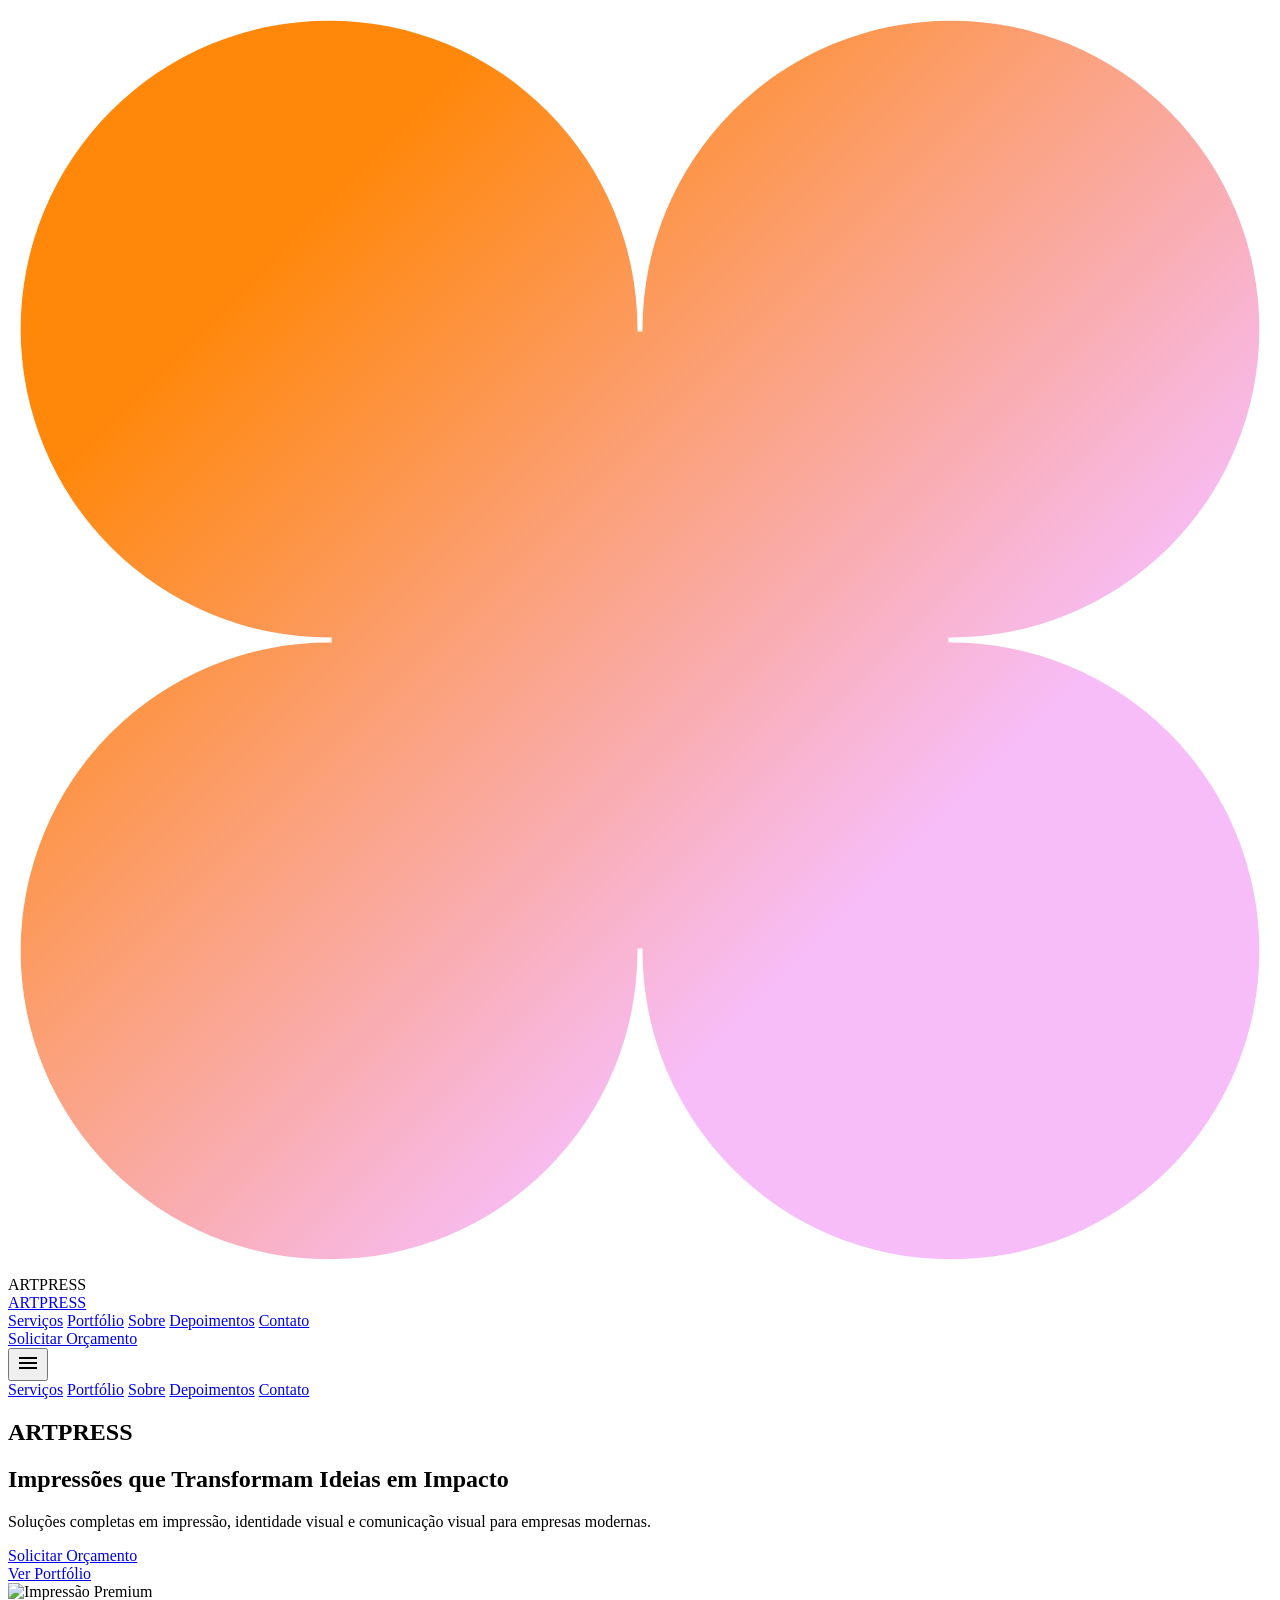
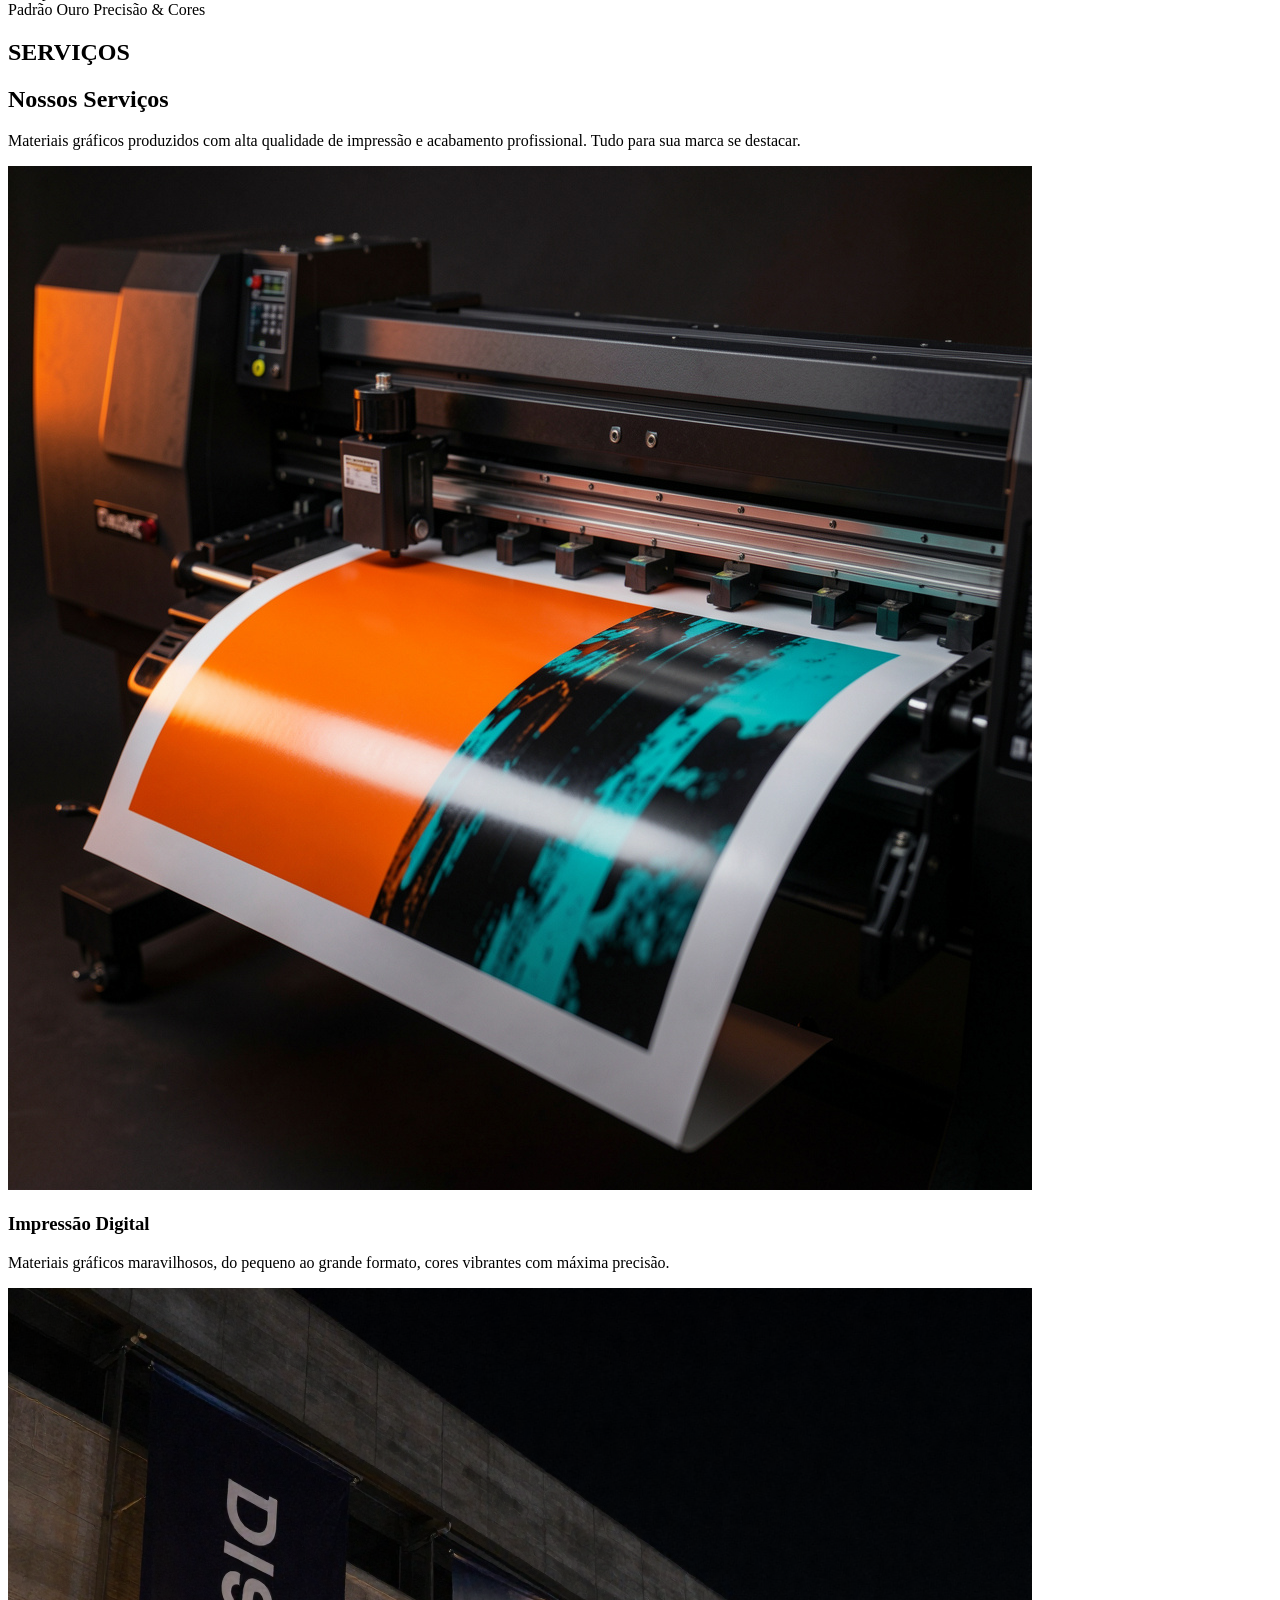
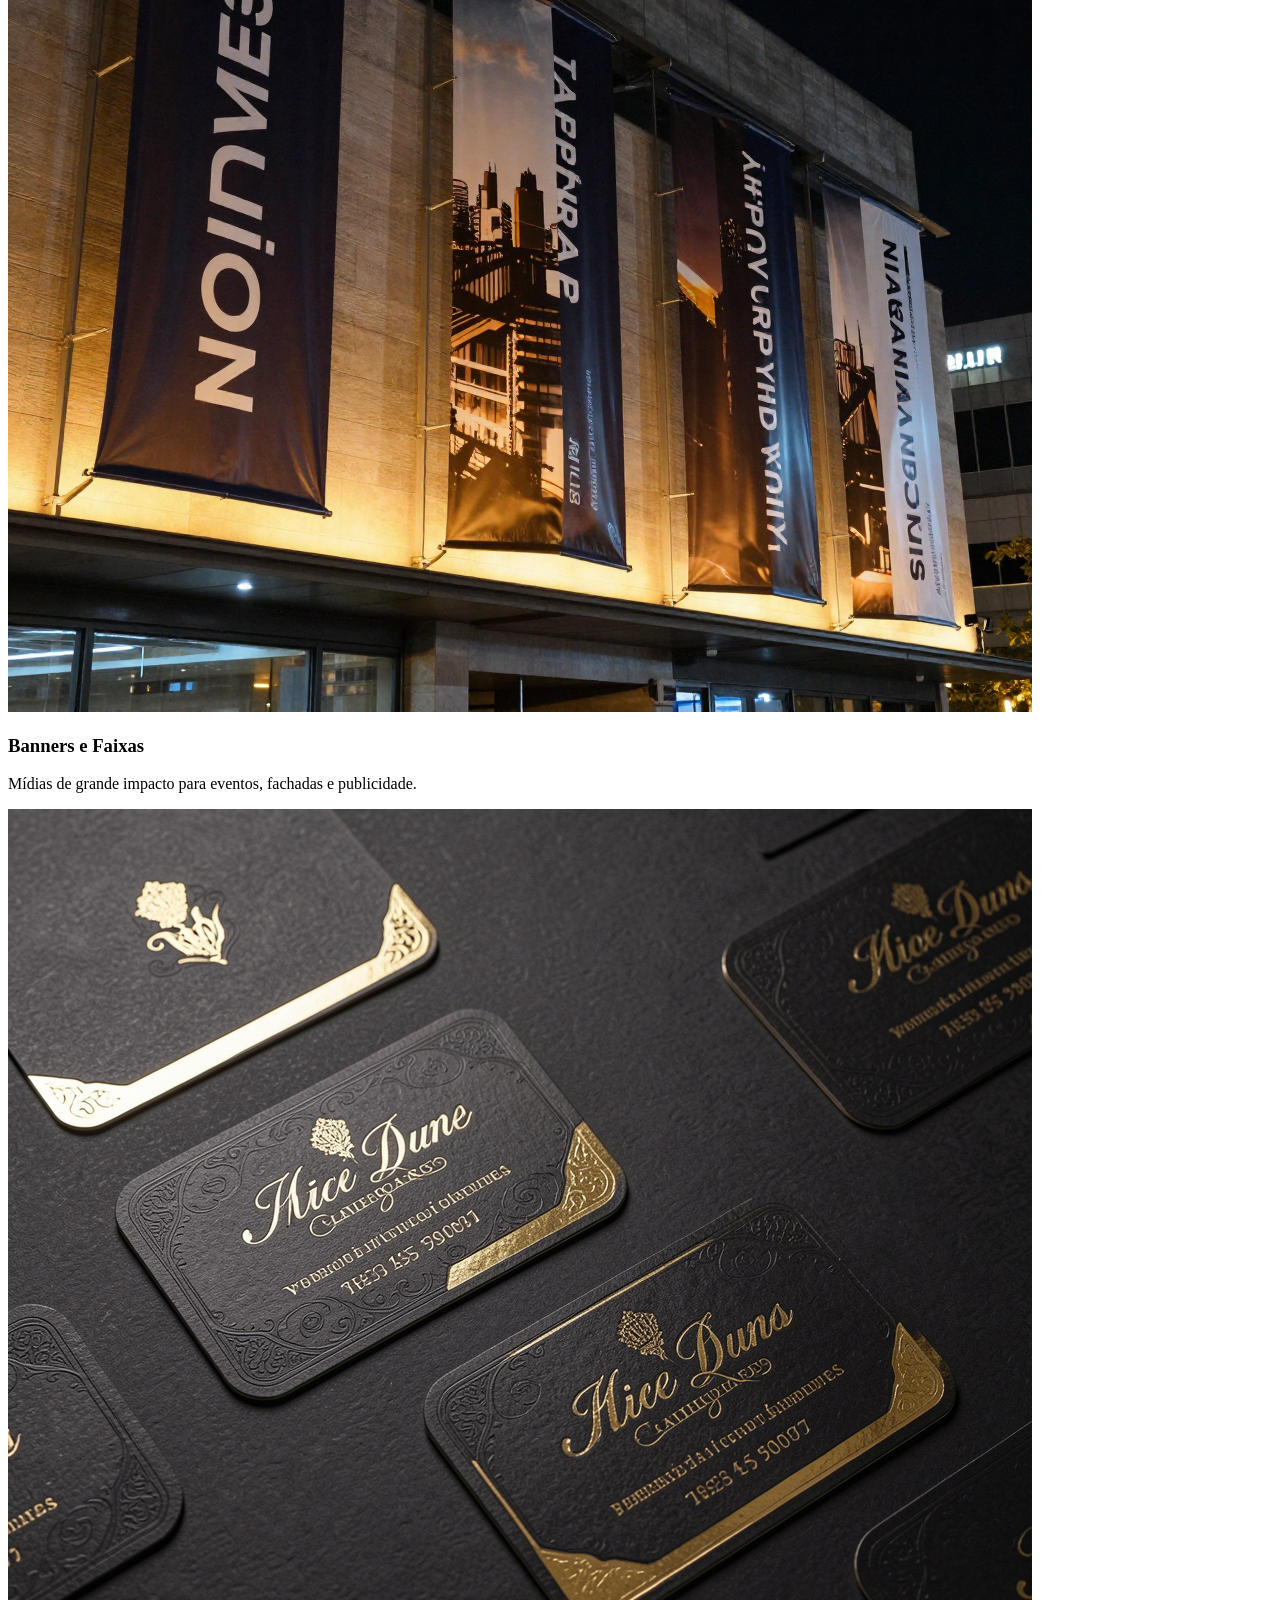
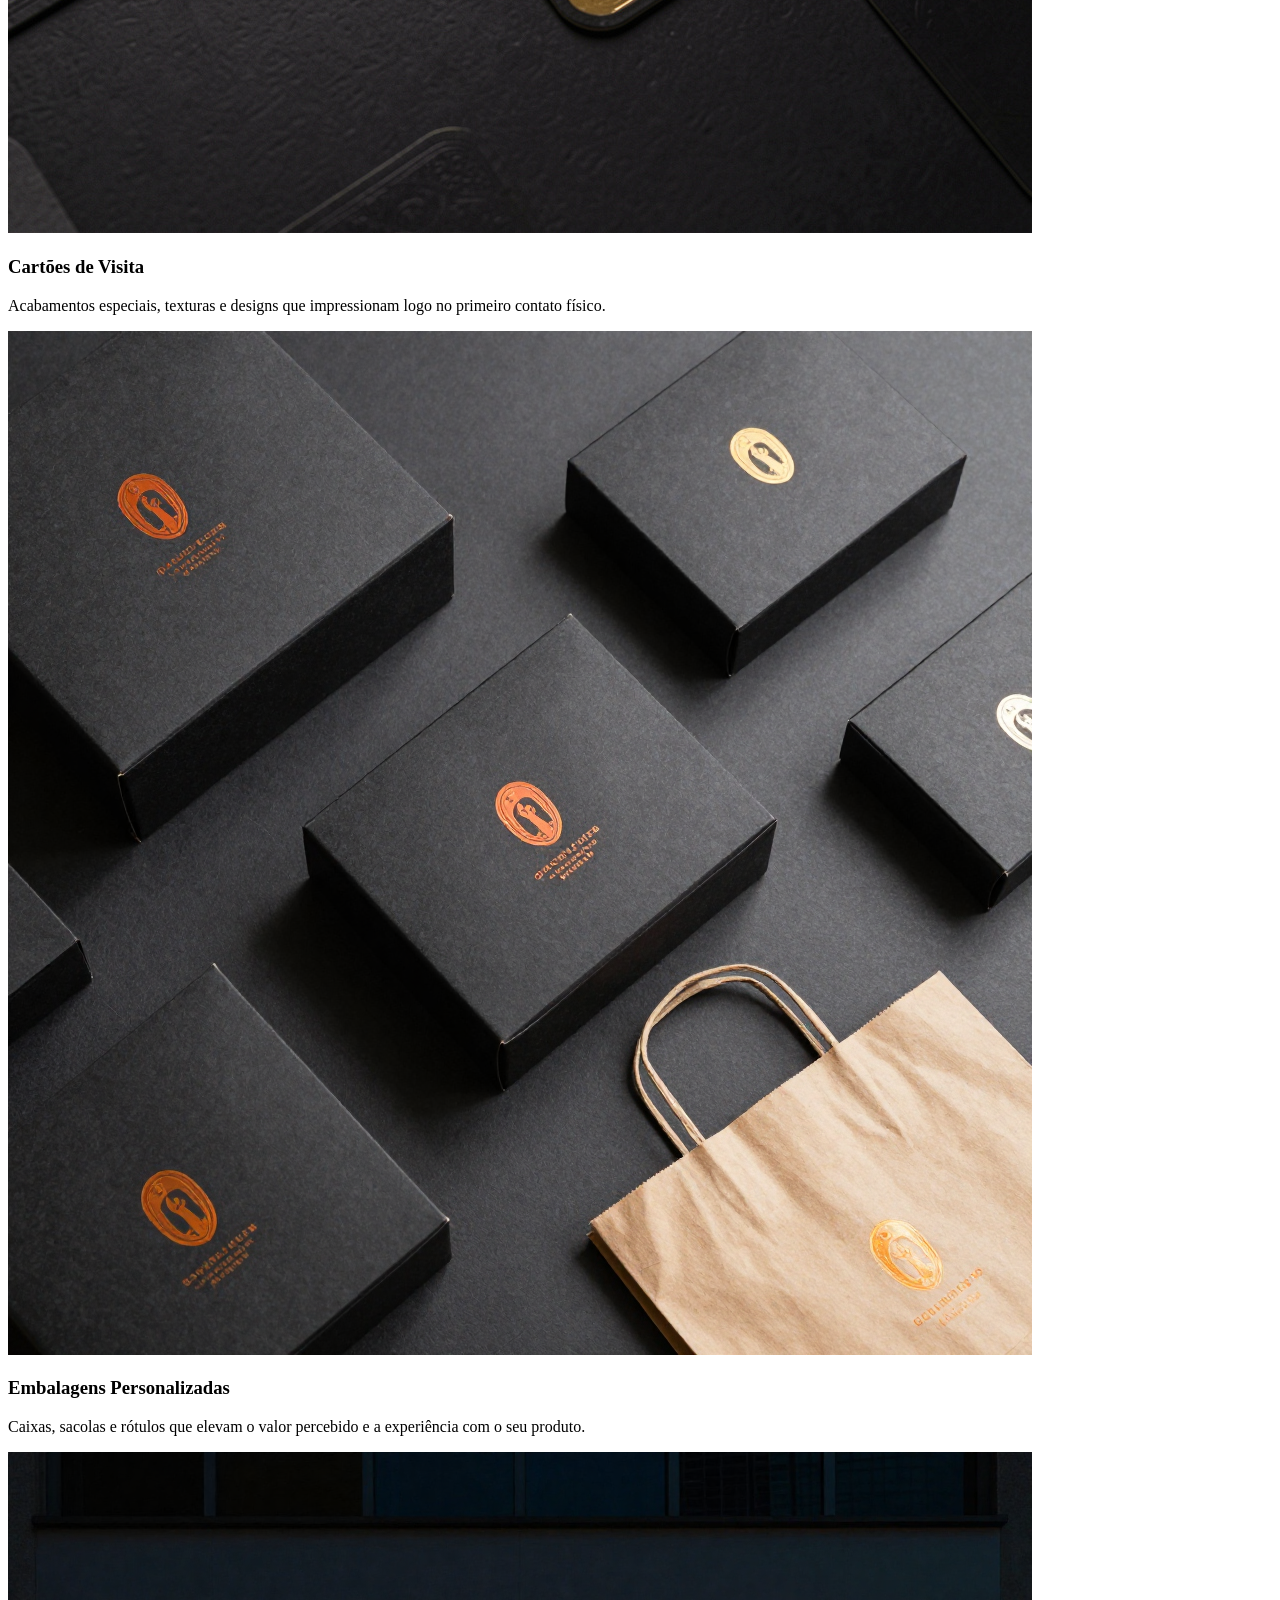
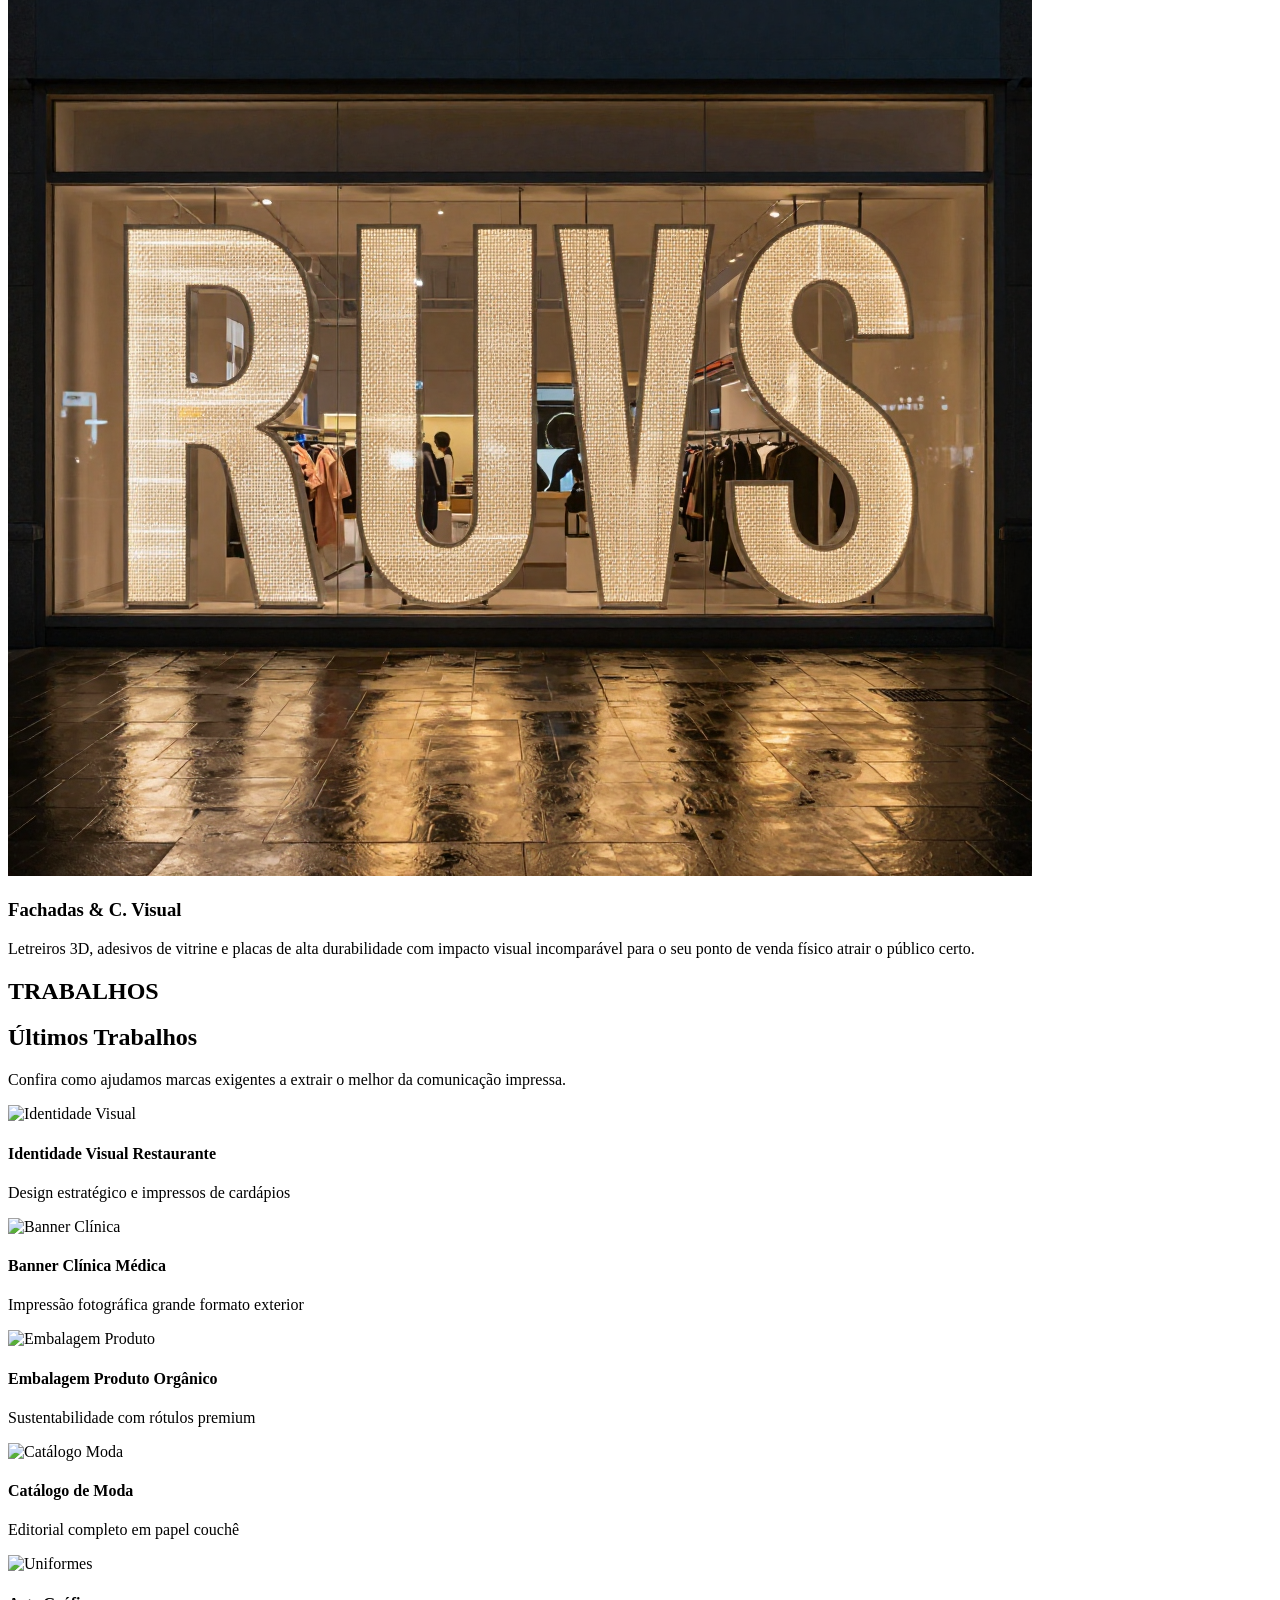
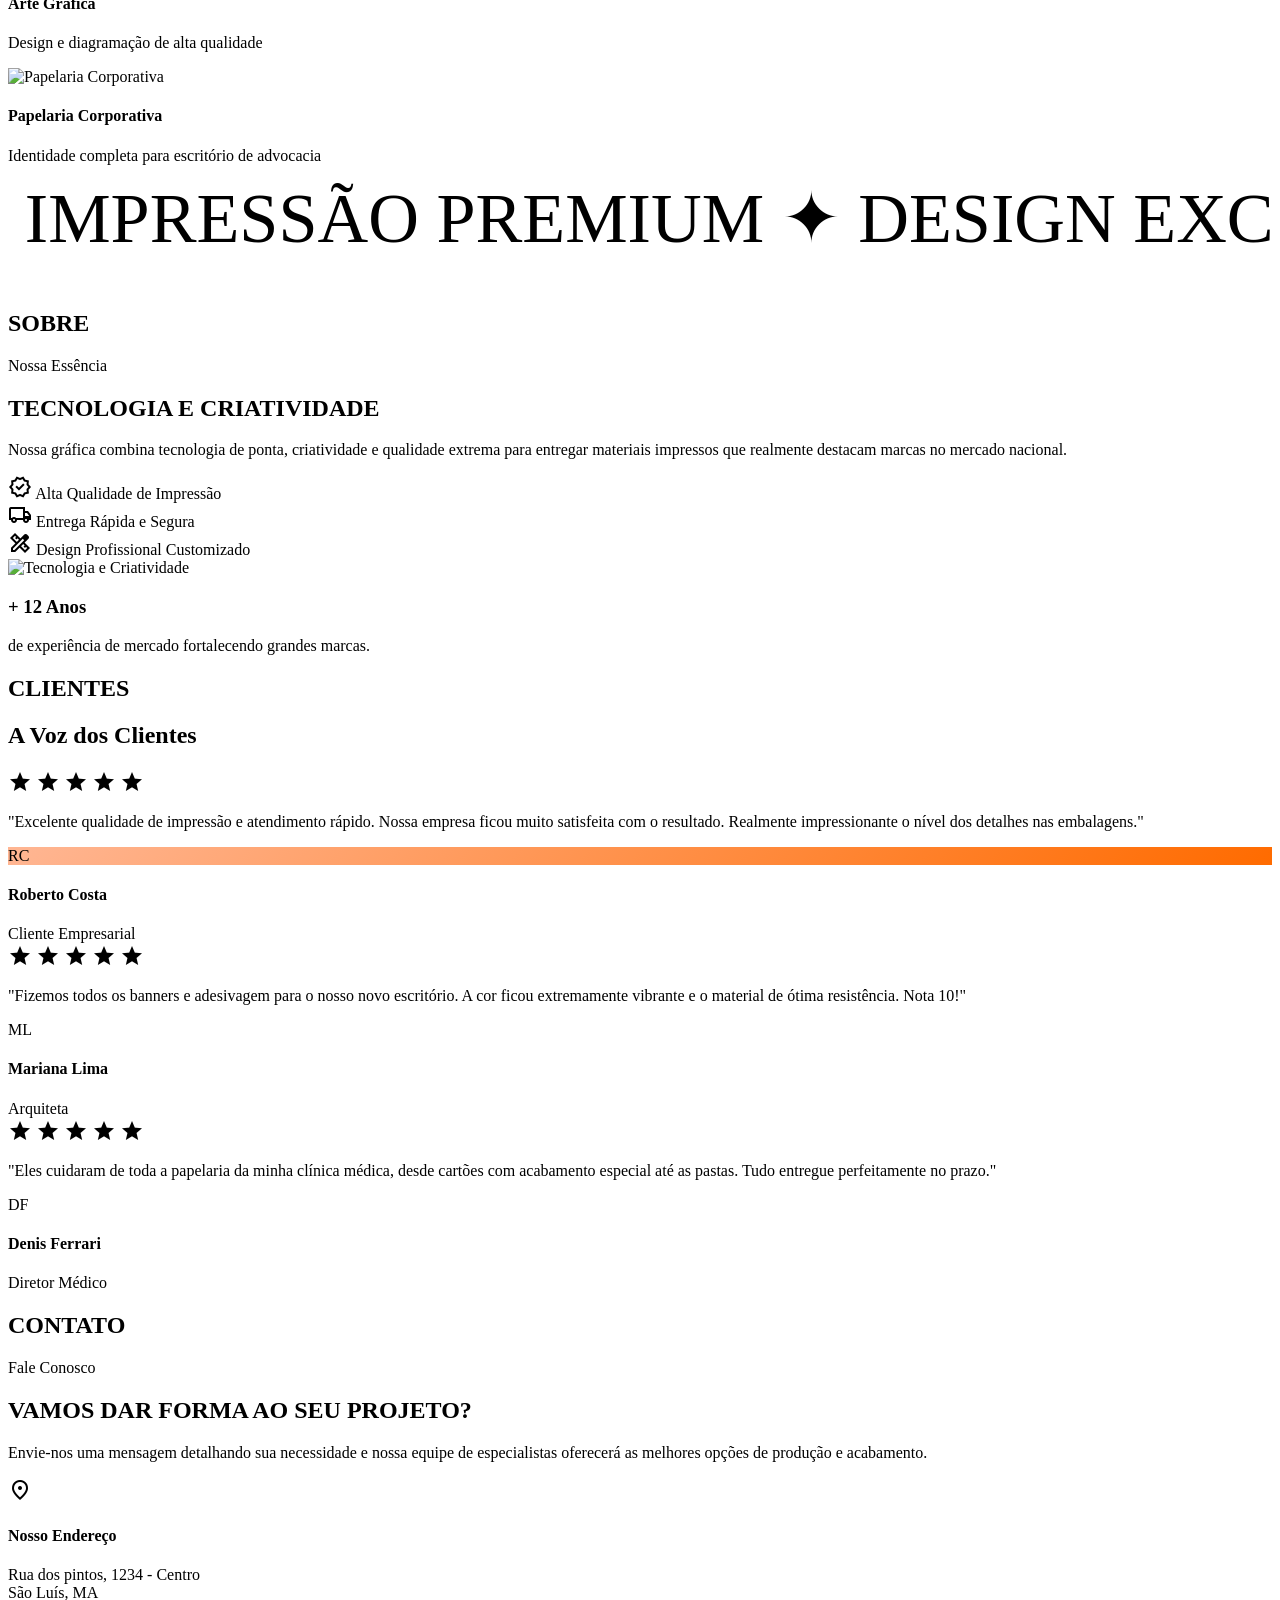
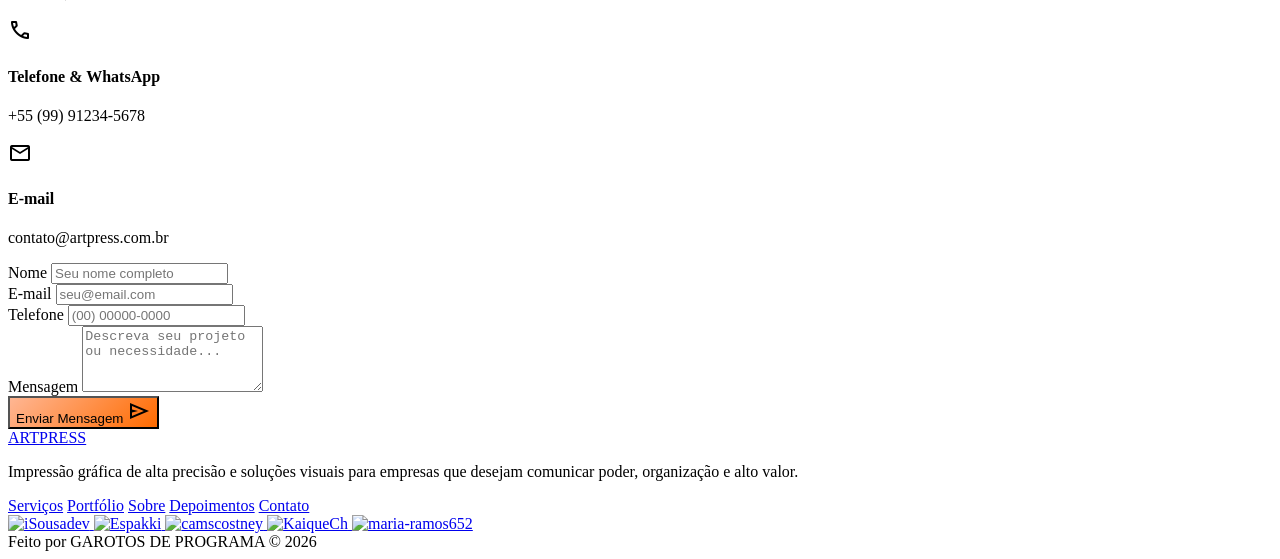
==== commit 9a7b04a9: "feat: Initialize portfolio website structure with base HTML, preloader, and essential dependencies." ====
--- a/portfolio/index.html
+++ b/portfolio/index.html
@@ -7,7 +7,7 @@
     <link rel="icon" type="image/svg+xml" href="images/favicon.svg">    
     <meta name="description" content="ArtPress – Soluções completas em impressão, identidade visual e comunicação para empresas modernas." />
     
-    <!-- Tailwind via CDN with Plugins -->
+    <!-- Tailwind via CDN -->
     <script src="https://cdn.tailwindcss.com?plugins=forms,container-queries"></script>
     
     <!-- Fonts -->
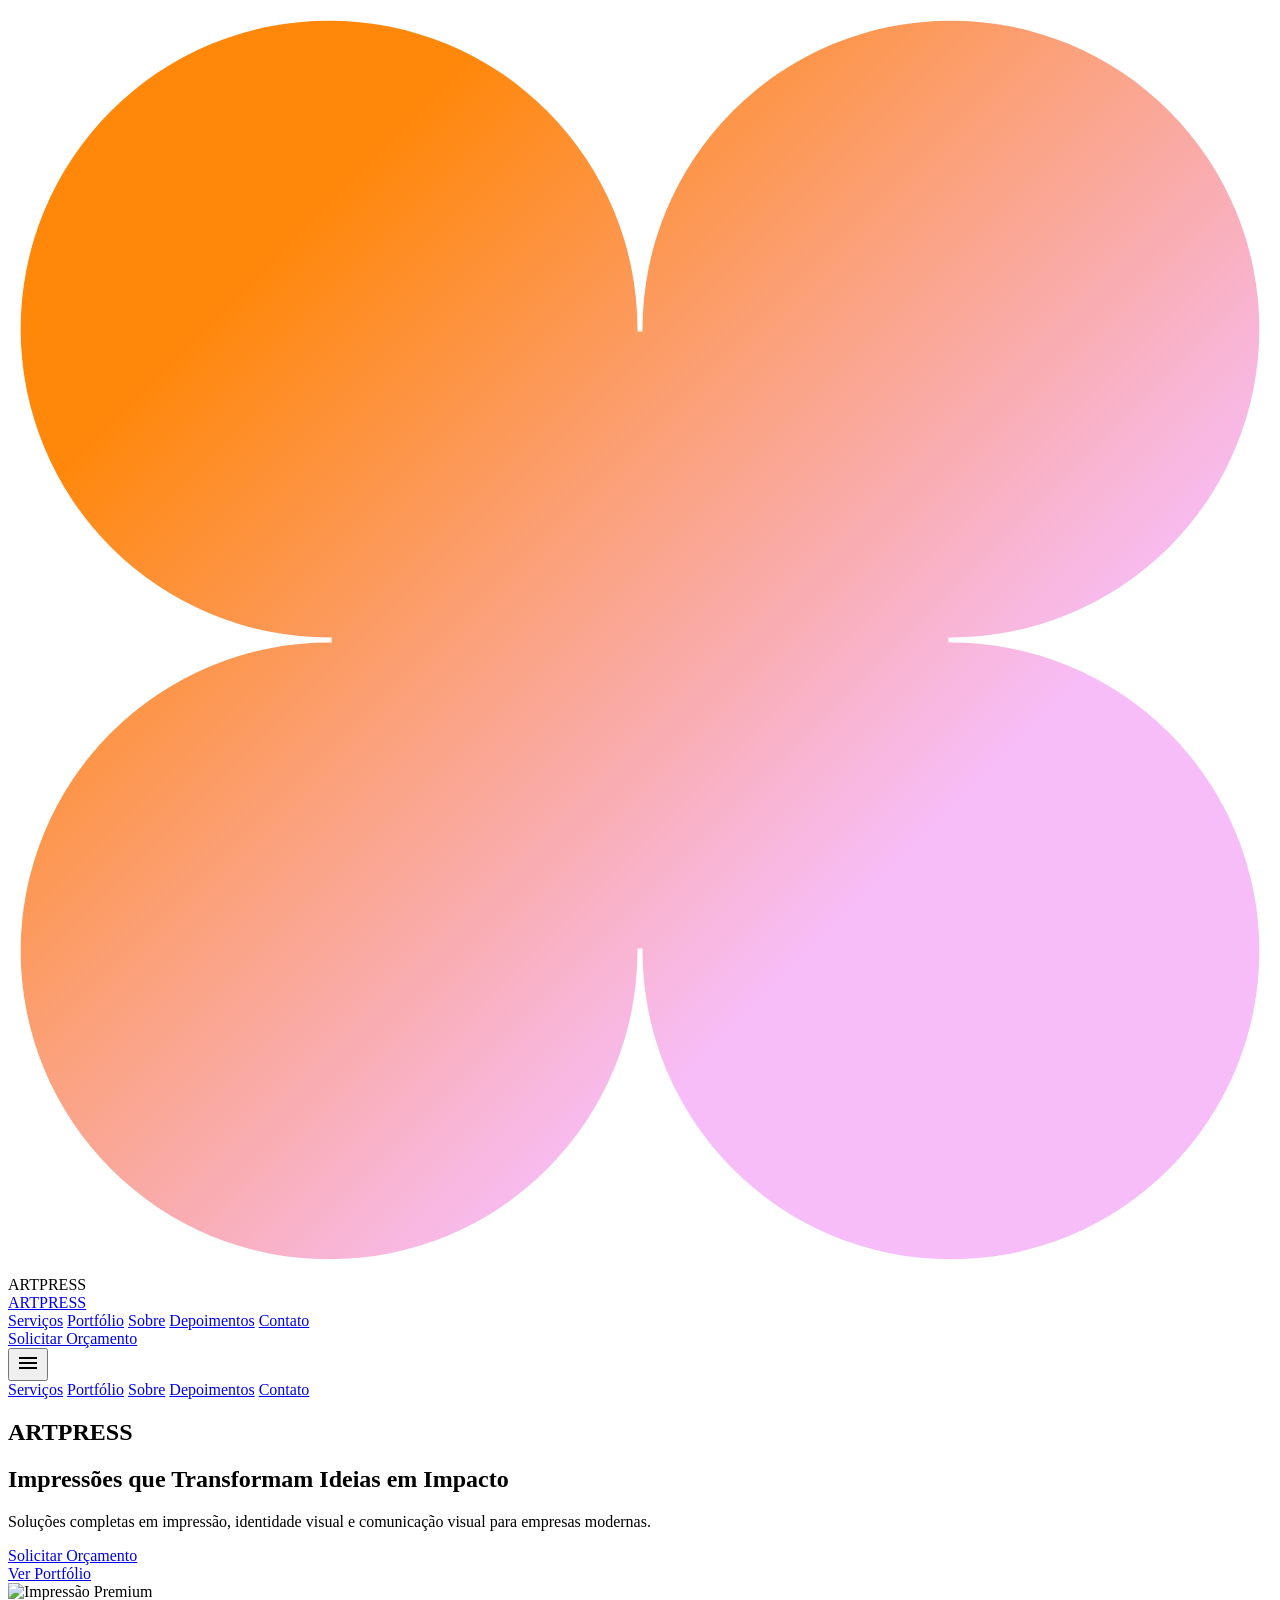
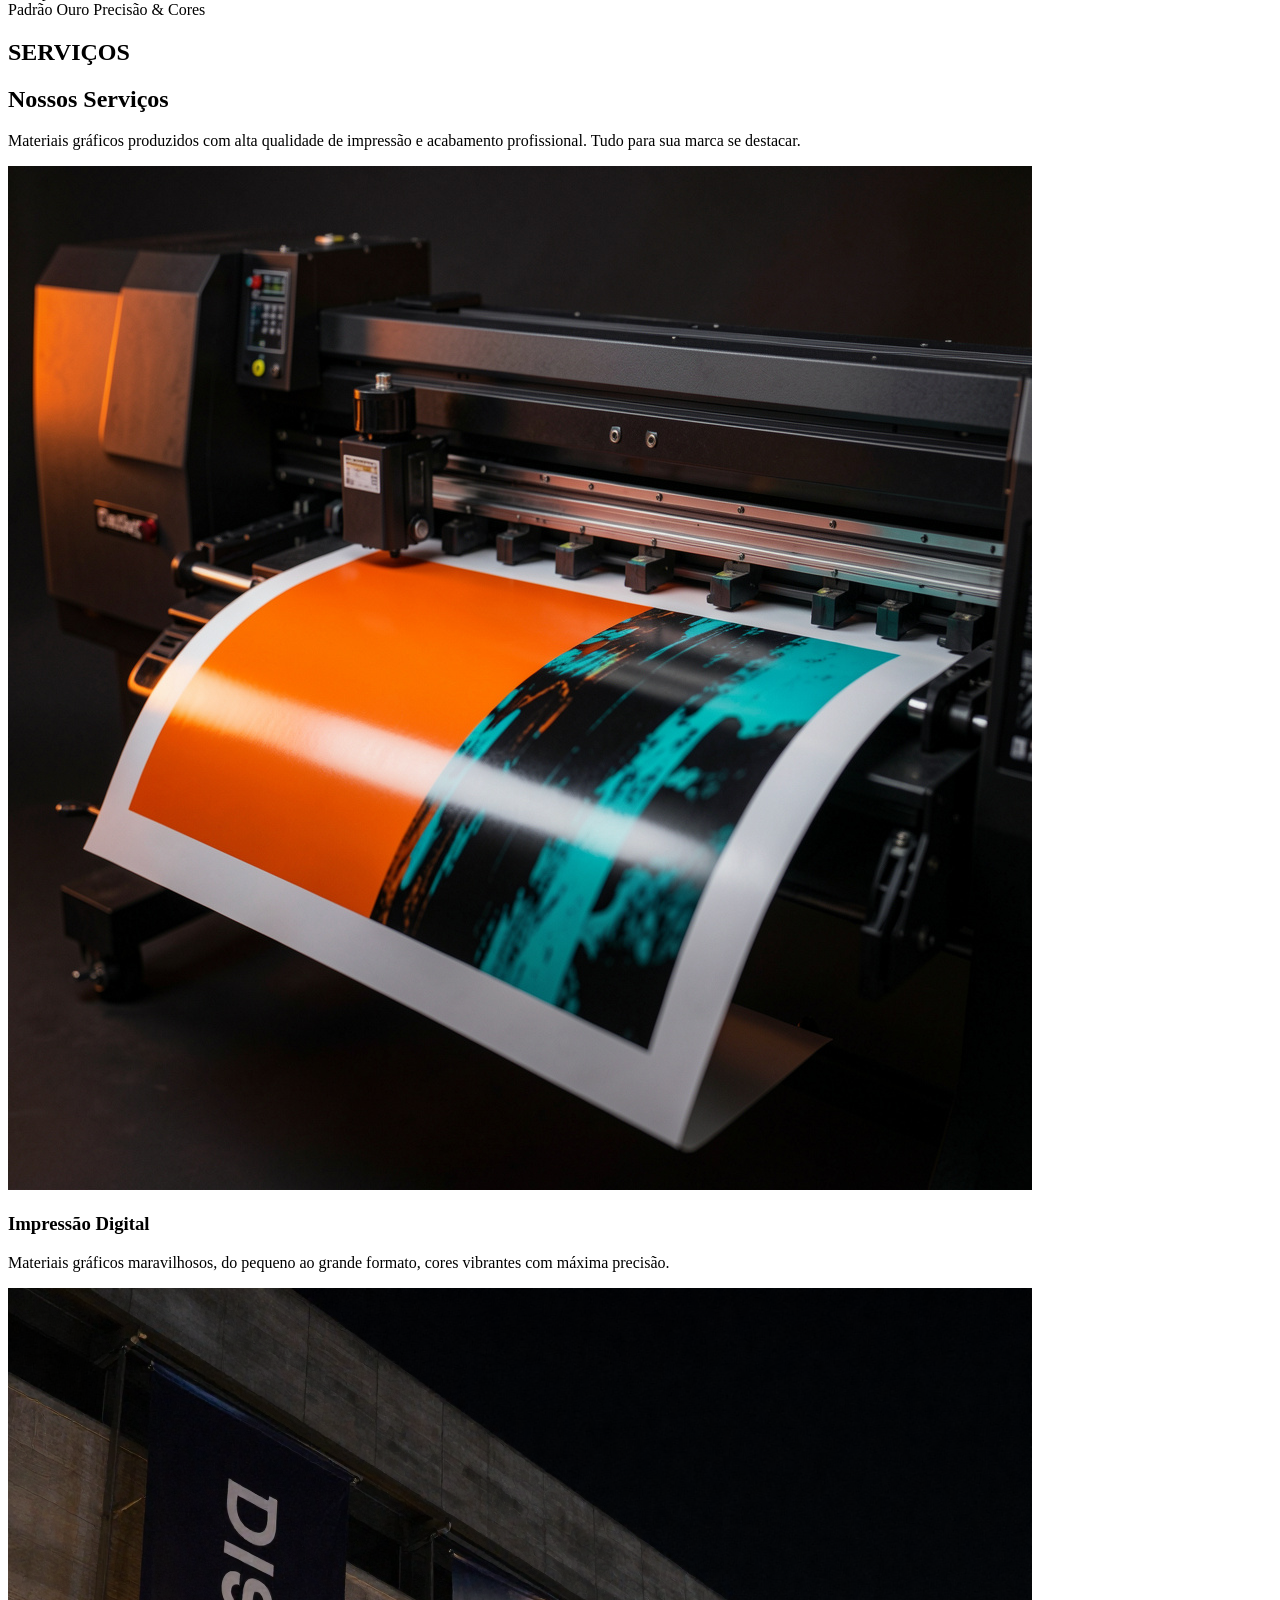
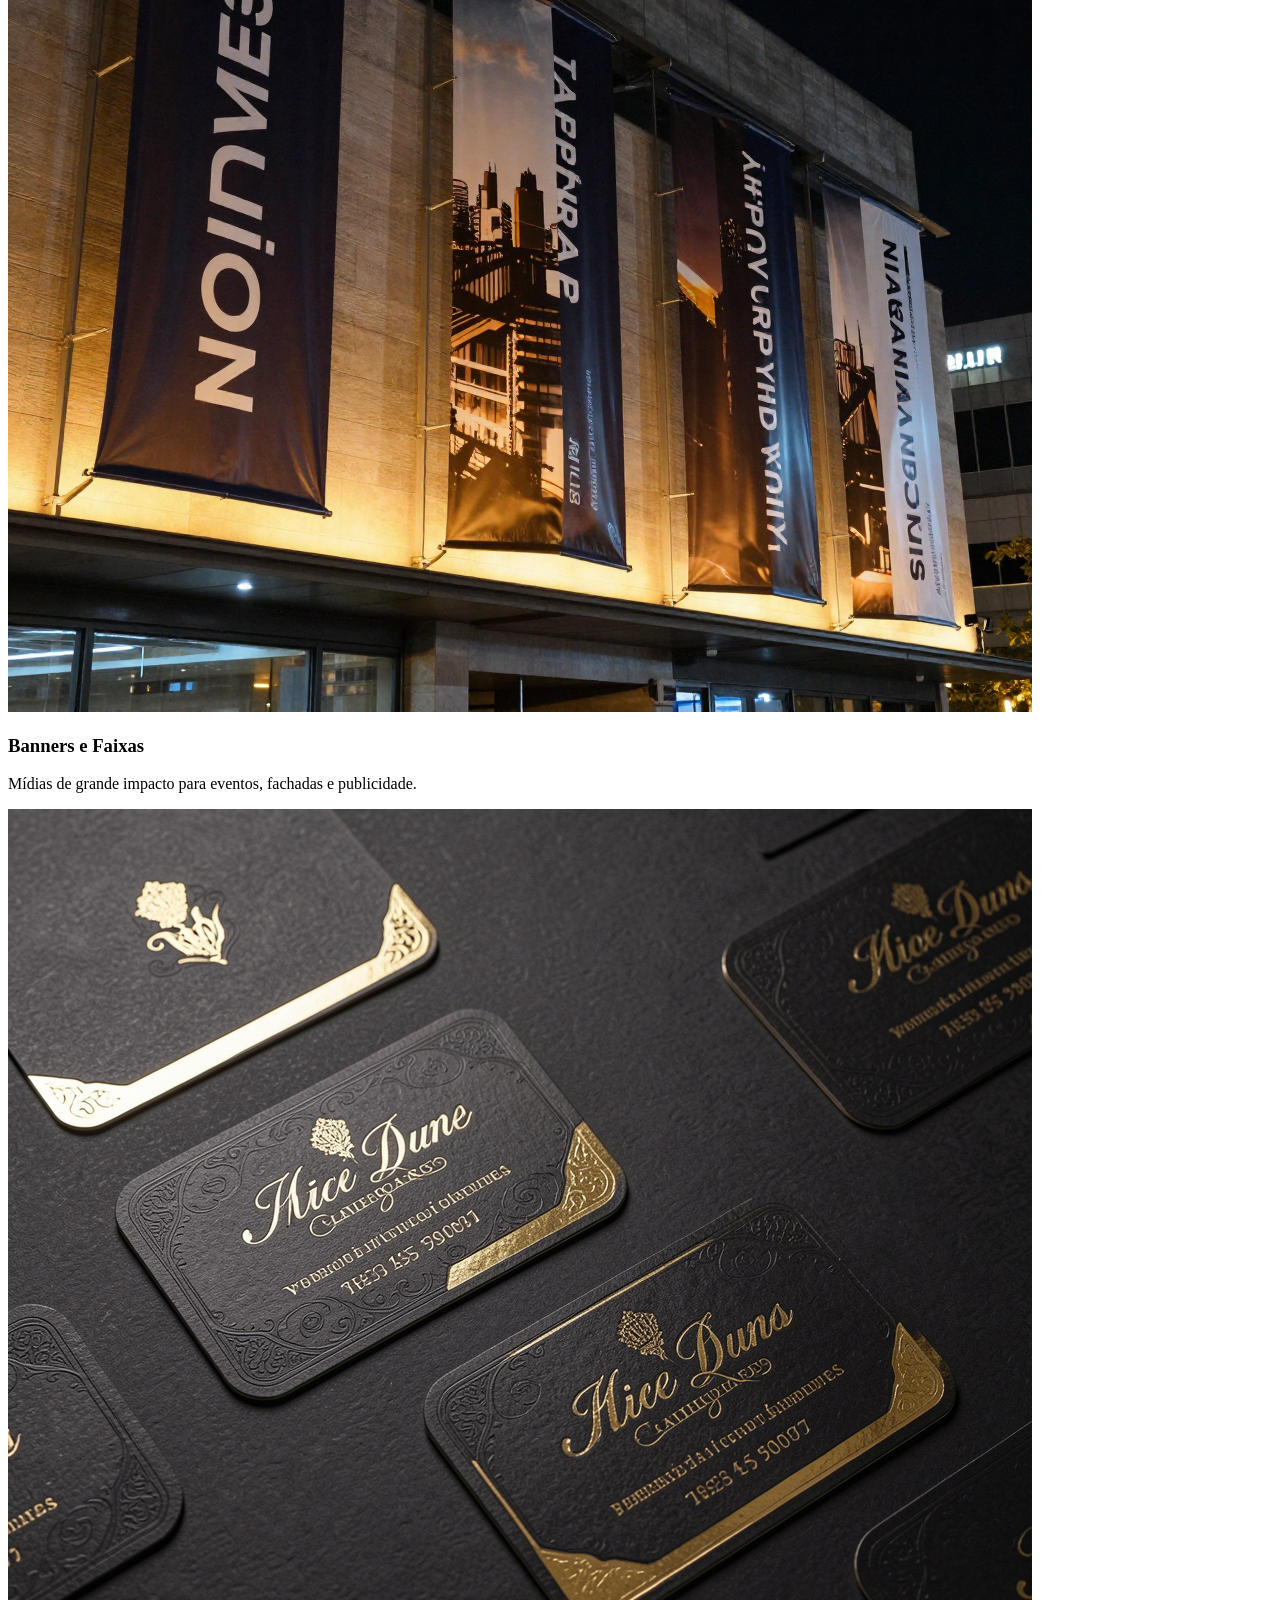
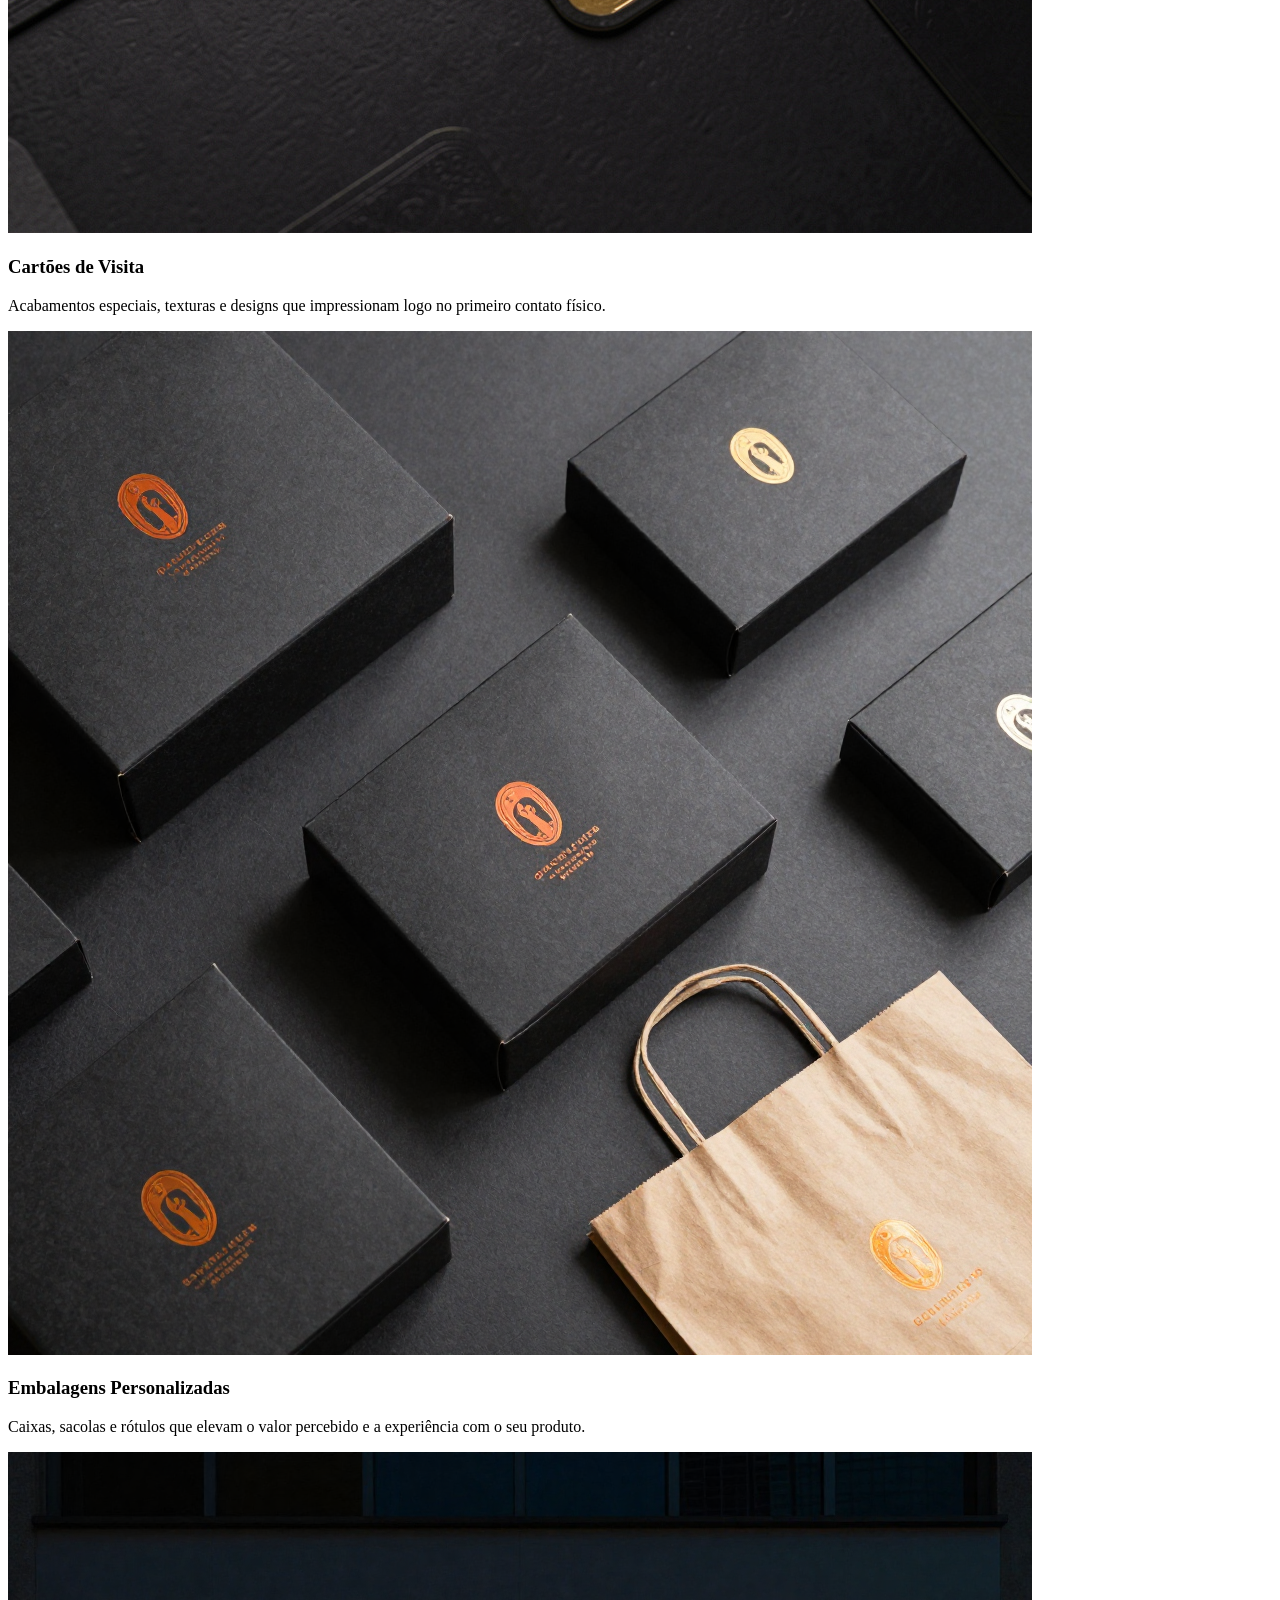
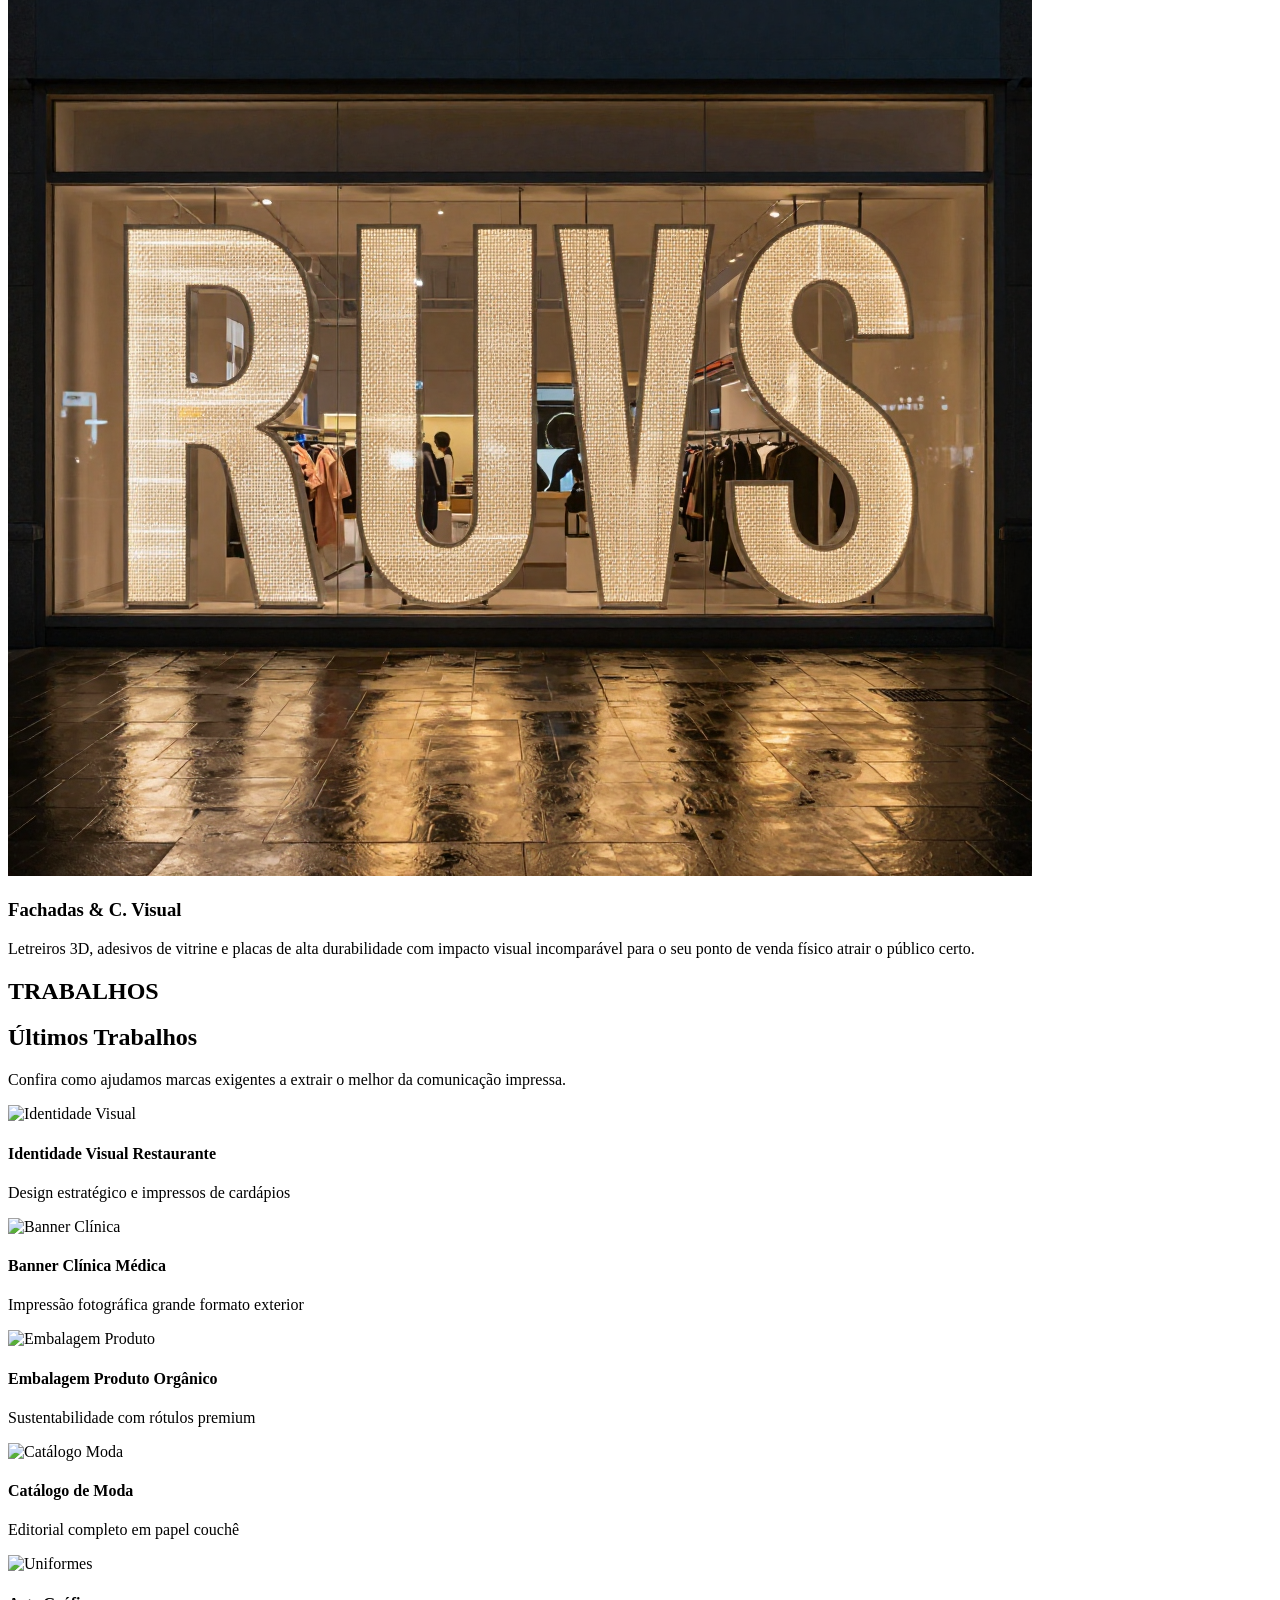
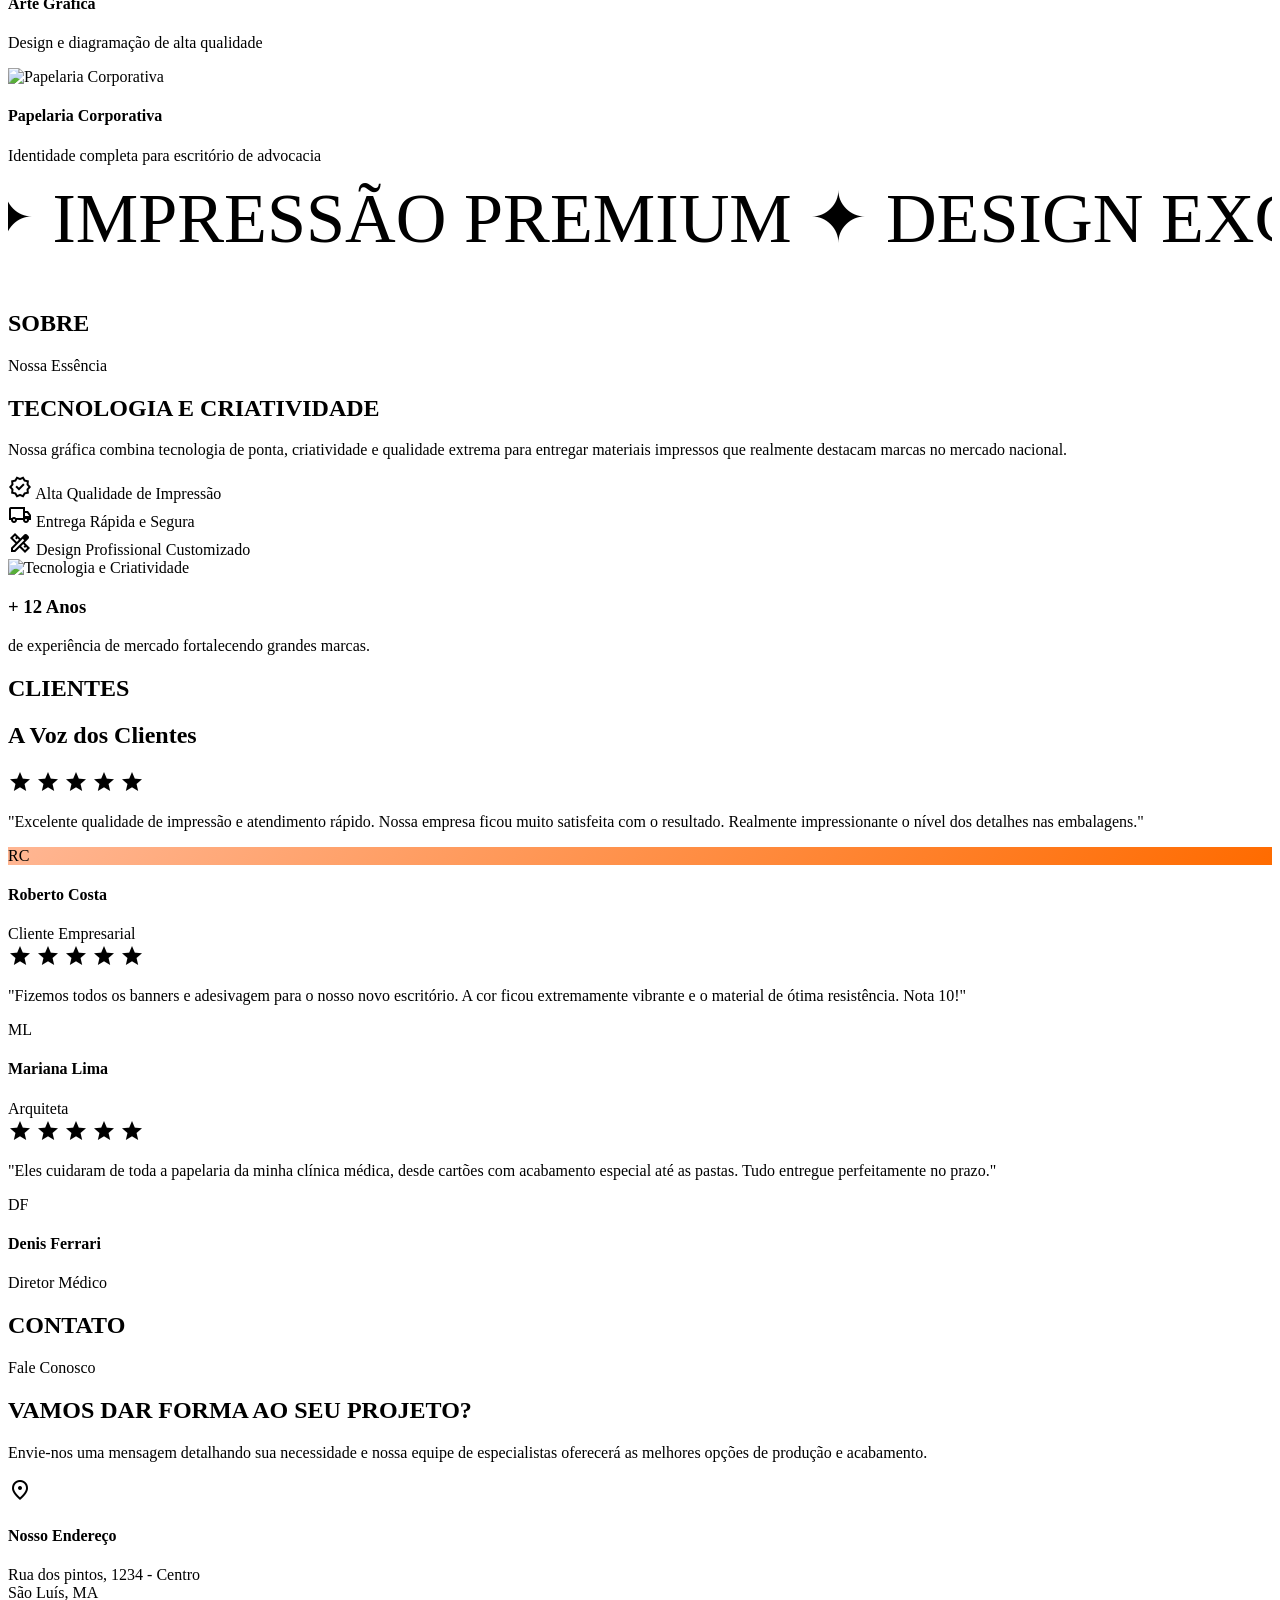
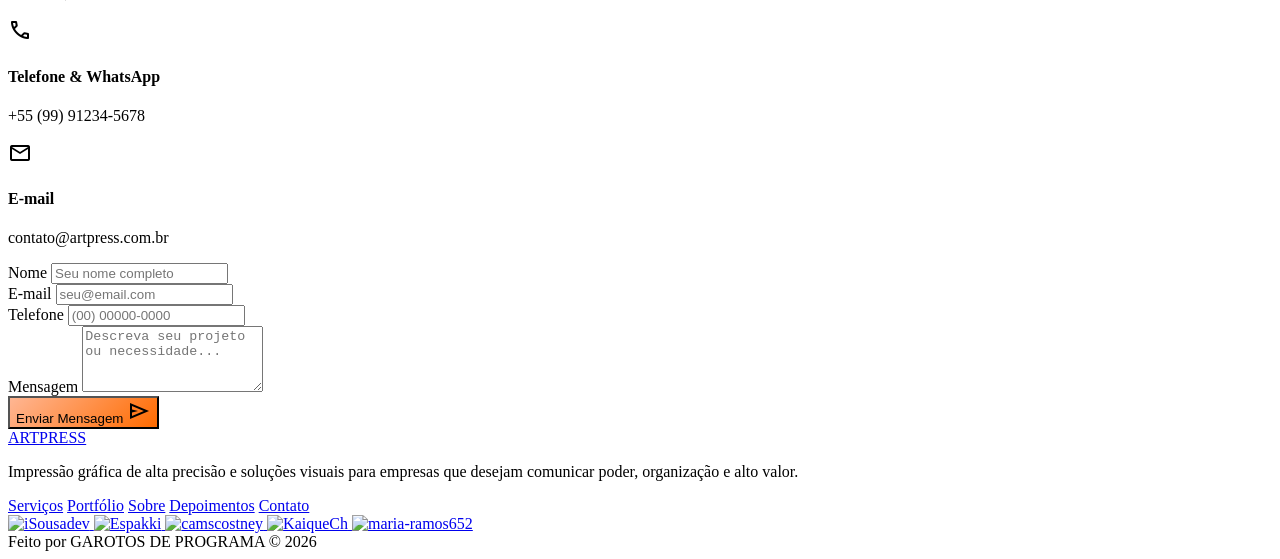
==== commit 9829e9e6: "feat: Update hero section and improve GSAP animations for smoother transition" ====
--- a/portfolio/index.html
+++ b/portfolio/index.html
@@ -116,7 +116,7 @@
                         Soluções completas em impressão, identidade visual e comunicação visual para empresas modernas.
                     </p>
                     
-                    <div class="flex flex-col sm:flex-row gap-6">
+                    <div id="hero-cta" class="flex flex-col sm:flex-row gap-6">
                         <a href="#contact" class="relative inline-flex items-center justify-center gap-3 px-10 py-5 rounded-xl font-headline font-black uppercase tracking-widest text-[#131313] bg-gradient-to-r from-[#FF6B00] via-[#FF8C33] to-[#FFB693] shadow-[0_0_30px_rgba(255,107,0,0.4)] hover:shadow-[0_0_60px_rgba(255,107,0,0.7)] transition-all duration-300 hover:-translate-y-1 hover:scale-105 active:scale-95 overflow-hidden group">
                             <span class="relative z-10">Solicitar Orçamento</span>
                             <!-- Shine sweep effect -->
